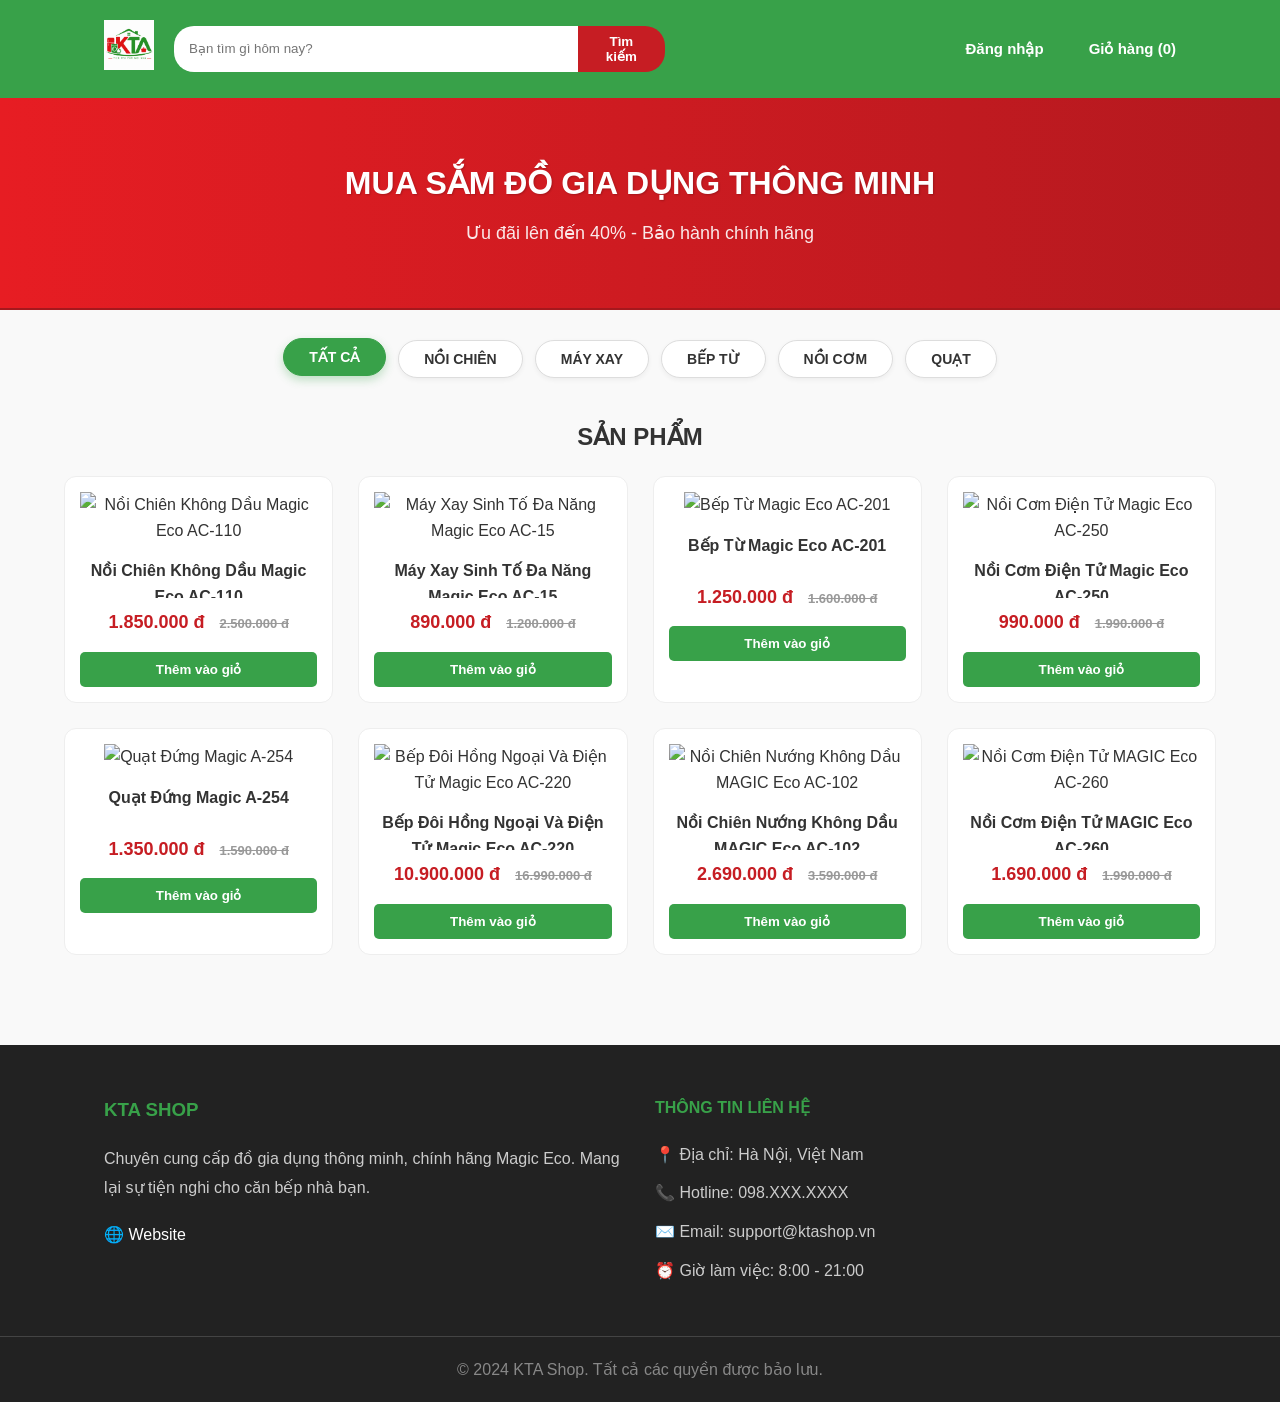
==== index.html @ 9a29e243 "test" ====
<!DOCTYPE html>
<html lang="vi">
<head>
    <meta charset="UTF-8">
    <meta name="viewport" content="width=device-width, initial-scale=1.0">
    <title>KTA Shop - Đồ Gia Dụng Cao Cấp</title>
    <link rel="stylesheet" href="css/style.css">
    <link rel="stylesheet" href="css/header.css">
    <link rel="stylesheet" href="css/banner.css">
    <link rel="stylesheet" href="css/product.css">
    <link rel="stylesheet" href="css/checkout.css">
    <link rel="stylesheet" href="css/cart.css">
    <link rel="stylesheet" href="css/filter.css">
    <link rel="stylesheet" href="css/footer.css">
    <link rel="stylesheet" href="css/login.css">
</head>

<body>


    <!-- Header/Menu -->
<header>
   
    <div class="header-container">
        <div class="logo">
            <a href="index.html">
                <img src="images/logoKTA.png" alt="Logo KTA">             
            </a>
        </div>

        <div class="search-container">
            <input type="text" id="search-input" placeholder="Bạn tìm gì hôm nay?">
            <button id="search-btn"><i class="fa-solid fa-magnifying-glass"></i> Tìm kiếm</button>
        </div>

        <div class="header-right">
            <nav class="checkout-nav">
                <a href="login.html">Đăng nhập</a>
                <a href="cart.html" id="cart-link">Giỏ hàng (<span id="cart-count">0</span>)</a>
            </nav>
        </div>
    </div>

</header>


    <!-- Banner -->
    <section class="banner">
        <h2>MUA SẮM ĐỒ GIA DỤNG THÔNG MINH</h2>
        <p>Ưu đãi lên đến 40% - Bảo hành chính hãng</p>
    </section>


    <!-- Bộ lọc sản phẩm -->
<div class="filter-container">
    <button class="filter-btn active" onclick="filterProducts('all')">Tất cả</button>
    <button class="filter-btn" onclick="filterProducts('noi-chien')">Nồi Chiên</button>
    <button class="filter-btn" onclick="filterProducts('may-xay')">Máy Xay</button>
    <button class="filter-btn" onclick="filterProducts('bep-tu')">Bếp Từ</button>
    <button class="filter-btn" onclick="filterProducts('noi-com')">Nồi Cơm</button>
    <button class="filter-btn" onclick="filterProducts('quat')">Quạt</button>
</div>


<!-- Danh sách sản phẩm -->
<main>
    <h2 class="title">Sản Phẩm</h2>

    <div class="product-container" id="product-list">
        <!-- JS sẽ tự động đổ sản phẩm -->
    </div>
</main>


<!-- Phần chân trang (footer) -->
<footer class="main-footer">
    <div class="footer-container">
        <div class="footer-col">
            <h3>KTA SHOP</h3>
            <p>Chuyên cung cấp đồ gia dụng thông minh, chính hãng Magic Eco. Mang lại sự tiện nghi cho căn bếp nhà bạn.</p>
            <div class="social-links">
                <a href="#">🌐 Website</a>
            </div>
        </div>

        <div class="footer-col">
            <h4>Thông Tin Liên Hệ</h4>
            <p>📍 Địa chỉ: Hà Nội, Việt Nam</p>
            <p>📞 Hotline: 098.XXX.XXXX</p>
            <p>✉️ Email: support@ktashop.vn</p>
            <p>⏰ Giờ làm việc: 8:00 - 21:00</p>
        </div>
    </div>
    <div class="footer-bottom">
        <p>&copy; 2024 KTA Shop. Tất cả các quyền được bảo lưu.</p>
    </div>
</footer>

    <script src="js/data.js"></script>
    <script src="js/main.js"></script>
    <script src="js/auth.js"></script>    
    <script src="js/cart.js"></script>
    
    

</body>
</html>
---- css/style.css ----
/* Thiết lập chung cho toàn trang */
* { 
    box-sizing: border-box; /* Padding và Border sẽ không làm tăng kích thước thật của thẻ */
    margin: 0; 
    padding: 0; 
    font-family: 'Segoe UI', Tahoma, Geneva, Verdana, sans-serif; 
}

body {
    background-color: #f9f9f9;
    color: #333;
    line-height: 1.6;
}

a {
    text-decoration: none;
}

ul {
    list-style: none;
}

/* =========================
   RESPONSIVE MOBILE/TABLET
========================= */

@media(max-width: 768px){

    /* Header */
    header{
        flex-direction: column; /* Chuyển Header từ hàng ngang sang hàng dọc trên điện thoại */
        align-items: center;
        gap: 15px;
        text-align: center;
    }

    header nav{
        display: flex;
        flex-wrap: wrap;
        justify-content: center;
        gap: 10px;
    }

    header nav a{
        margin-left: 0;
    }

    /* Banner */
    .banner{
        padding: 30px 15px;
    }

    .banner h2{
        font-size: 24px;
    }

    .banner p{
        font-size: 14px;
    }

    /* Menu category */
    .category-menu{
        padding: 0 10px;
    }

    .category-menu button{
        width: 45%;
    }

    /* Product grid */
    .product-container{
        grid-template-columns: 1fr;/* Chỉ hiển thị 1 cột duy nhất trên màn hình nhỏ */
        padding: 0 15px;
    }

    .product-card img{
        height: 180px;
    }

    /* Search */
    .search-box{
        width: 95%;
    }

    /* Cart table */
    .cart-container{
        overflow-x: auto;
        padding: 10px;
    }

    .cart-table{
        width: 100%;
        font-size: 12px;
    }
    .cart-table th,
    .cart-table td{
        padding: 8px;
        text-align: center;
    }

    .cart-table img{
        width: 60px;
    }
    .cart-table{
        display: block;
        overflow-x: auto;
        white-space: nowrap;
    }
    /* Cart summary */
    .cart-summary{
        margin-top: 20px;
    }
}
---- css/header.css ----
header {
    background: #38a149; /* Màu xanh lá KTA */
    padding: 10px 0; /* Thu hẹp padding dọc */
    box-shadow: 0 2px 5px rgba(0,0,0,0.1);
    width: 100%;
}

.header-container {
    display: flex;
    justify-content: space-between; /* Đẩy Logo sang trái, Nav sang phải, Search ở giữa */
    align-items: center;
    max-width: 1200px; /* Độ rộng tối đa để cân bằng với nội dung giỏ hàng */
    margin: 0 auto;    /* Căn giữa Header */
    padding: 0 5%;
    gap: 20px;
}
/* Kiểu dáng thanh tìm kiếm */
.search-container {
    flex: 1; /* Để thanh tìm kiếm chiếm không gian ở giữa */
    display: flex;
    max-width: 500px;
}

.search-container input {
    width: 100%;
    padding: 8px 15px;
    border: none;
    border-radius: 20px 0 0 20px; /* Bo tròn bên trái */
    outline: none;
}

.search-container button {
    padding: 8px 20px;
    border: none;
    background: #c61d23; /* Màu đỏ nổi bật */
    color: white;
    border-radius: 0 20px 20px 0; /* Bo tròn bên phải */
    cursor: pointer;
    font-weight: bold;
    transition: 0.3s;
}

.search-container button:hover {
    background: #a5181d;
}

/* Đảm bảo Logo không quá to làm lệch Header */
.logo img {
    height: 50px;
    width: auto;
}

/* Căn chỉnh Nav */
header nav {
    display: flex;
    align-items: center;
    white-space: nowrap; /* Ngăn chữ bị nhảy dòng */
}

header nav a {
    color: white;
    margin-left: 20px;
    font-weight: bold;
    text-decoration: none;
}
---- css/banner.css ----
.banner { 
    /* Đổi nền thành màu đỏ (Sử dụng mã màu đỏ của KTA Shop hoặc đỏ đậm chuyên nghiệp) */
    background: #c61d23; 
    
    text-align: center; 
    padding: 60px 20px; 
    border-bottom: 2px solid #a5181d; /* Đổi màu viền dưới cho đậm hơn màu nền */
    
    /* Tạo hiệu ứng gradient nhẹ để màu đỏ nhìn sang trọng hơn, không bị chói */
    background-image: linear-gradient(to right, #e71d23, #b3191f);
    
    color: #ffffff; /* Đảm bảo các thành phần bên trong nhận màu trắng */
}

.banner h2 {
    font-size: 32px;
    color: #ffffff; /* Chữ tiêu đề màu trắng */
    margin-bottom: 10px;
    text-shadow: 1px 1px 2px rgba(0,0,0,0.2); /* Thêm bóng đổ nhẹ cho chữ nổi bật */
}

.banner p {
    font-size: 18px;
    color: #ffffff; /* Chữ mô tả màu trắng */
    opacity: 0.9; /* Làm chữ mô tả hơi mờ nhẹ để phân biệt với tiêu đề */
}
---- css/product.css ----
.title { 
    text-align: center; 
    margin: 40px 0 20px; 
    color: #333; 
    text-transform: uppercase;
}

.product-container { 
    display: grid; /* Sử dụng hệ thống lưới để quản lý sản phẩm */
    /* Tự động tính số cột: tối thiểu mỗi cột 250px, tối đa chiếm hết chỗ trống */
    grid-template-columns: repeat(auto-fit, minmax(250px, 1fr)); 
    gap: 25px; 
    padding: 0 5% 40px; 
}

/* Khung sản phẩm */
.product-card { 
    background: #fff;
    border: 1px solid #eee; 
    border-radius: 12px; /* Bo tròn góc nhiều hơn cho hiện đại */
    padding: 15px; 
    text-align: center; 
    transition: all 0.4s cubic-bezier(0.165, 0.84, 0.44, 1); /* Hiệu ứng mượt mà hơn */
    position: relative; /* Làm gốc tọa độ cho các phần tử tuyệt đối bên trong */
    overflow: hidden;/* Cắt bỏ các phần thừa nếu ảnh hoặc nút tràn ra ngoài */
}

/* 1. Hiệu ứng khi di chuột vào toàn bộ thẻ (Hover Card) */
.product-card:hover { 
    transform: translateY(-8px); /* Nhấc thẻ lên cao hơn một chút */
    box-shadow: 0 15px 30px rgba(0,0,0,0.1); /* Đổ bóng sâu và mềm hơn */
    border-color: #38a149; /* Đổi màu viền sang xanh KTA */
}

.product-card img { 
    max-width: 100%; 
    height: 200px; 
    object-fit: contain; 
    transition: transform 0.5s ease; /* Thời gian phóng to ảnh */
}

.product-card h3 { 
    font-size: 16px; 
    margin: 15px 0 10px; 
    height: 40px; 
    overflow: hidden; 
}

.product-card .price { 
    color: #c61d23; 
    font-weight: bold; 
    font-size: 18px;
}

.product-card .old-price { 
    color: #999; 
    text-decoration: line-through; 
    font-size: 13px; 
    margin-left: 10px; 
}

/* 3. Hiệu ứng cho nút bấm (Button Hover) */
.product-card button {
    width: 100%;
    padding: 10px;
    background-color: #38a149;
    color: white;
    border: none;
    border-radius: 5px;
    cursor: pointer;
    font-weight: bold;
    transition: background 0.3s ease, transform 0.2s ease;
    margin-top: 15px;
}

.product-card button:hover {
    background-color: #c61d23; /* Đổi từ xanh sang đỏ khi di chuột vào nút */
    transform: scale(1.05); /* Nút to lên một chút */
}
---- css/checkout.css ----
/* css/checkout.css */

.checkout-page { 
    padding: 40px 5%; 
    max-width: 1200px; 
    margin: 0 auto; 
    display: flex; /* Chia layout thành 2 cột: Form và Tóm tắt đơn hàng */
    gap: 30px; 
    flex-wrap: wrap; /* Tự động xuống hàng nếu màn hình quá hẹp (Mobile) */
}

.checkout-form { 
    flex: 2; 
    background: #fff; 
    padding: 25px; 
    border-radius: 8px; 
    box-shadow: 0 2px 10px rgba(0,0,0,0.05); 
}

.order-review { 
    flex: 1; /* Cột tóm tắt chiếm tỷ lệ ít hơn (1 phần) */
    background: #f9f9f9; 
    padding: 25px; 
    border-radius: 8px; 
    border: 1px solid #eee; 
    height: fit-content; /* Chiều cao tự co theo nội dung, không kéo dài thừa */
}

.form-group { 
    margin-bottom: 15px; 
}

.form-group label { 
    display: block; 
    margin-bottom: 5px; 
    font-weight: bold; 
}

.form-group input, 
.form-group textarea { 
    width: 100%; 
    padding: 10px; 
    border: 1px solid #ddd; 
    border-radius: 5px; 
    outline: none; 
}

.form-group input:focus { 
    border-color: #38a149; 
}

.review-item { 
    display: flex; 
    justify-content: space-between; 
    margin-bottom: 10px; 
    border-bottom: 1px solid #eee; 
    padding-bottom: 10px; 
}

.total-price { 
    font-size: 20px; 
    color: #c61d23; 
    font-weight: bold; 
    text-align: right; 
    margin-top: 15px; 
}

.btn-confirm { 
    width: 100%; 
    padding: 15px; 
    background: #38a149; 
    color: white; 
    border: none; 
    border-radius: 5px; 
    cursor: pointer; 
    font-size: 16px; 
    font-weight: bold; 
    margin-top: 20px; 
    transition: 0.3s; 
}

.btn-confirm:hover { 
    background: #2d813a; 
}

/* Ảnh sản phẩm trong bản tóm tắt */
.review-item {
    display: flex;
    align-items: center; /* Căn giữa ảnh và chữ theo chiều dọc */
    gap: 15px;
    padding: 10px 0;
}

.review-item img {
    width: 60px; /* Độ rộng ảnh nhỏ gọn */
    height: 60px;
    object-fit: cover;
    border-radius: 5px;
    border: 1px solid #eee;
}

.review-info {
    flex: 1; /* Để phần thông tin chiếm hết chỗ còn lại */
    display: flex;
    justify-content: space-between;
}

.review-name {
    font-weight: 500;
    font-size: 14px;
}

/* Cấu trúc Header */
.header-container {
    display: flex;
    justify-content: space-between;
    align-items: center;
    max-width: 1200px;
    margin: 0 auto;
    padding: 10px 5%;
}

/* Phần bên trái - Giữ Logo sát lề trái */
.header-left {
    flex: 1;
    display: flex;
    justify-content: flex-start;
}

/* Phần chính giữa - Chữ KTA đỏ */
.header-center {
    flex: 1;
    text-align: center;
}

.brand-name {
    color: #ff0000;
    font-size: 35px;
    font-weight: 900;
    margin: 0;
    letter-spacing: 5px;
    text-shadow: 1px 1px 0px #fff;
}

/* Phần bên phải - Đẩy Menu sát lề phải */
.header-right {
    flex: 1;
    display: flex;
    justify-content: flex-end; /* Đẩy nội dung về bên phải */
}

.checkout-nav {
    display: flex;
    gap: 25px; /* Khoảng cách giữa Trang chủ và Giỏ hàng */
}

.checkout-nav a {
    color: white;
    font-weight: bold;
    text-decoration: none;
    font-size: 15px;
    transition: color 0.3s;
}

.checkout-nav a:hover {
    color: #ffeb3b; /* Hiệu ứng đổi màu khi di chuột */
}

/* Chỉnh Logo gọn gàng */
.logo img {
    height: 50px;
    width: auto;
}
---- css/cart.css ----
.cart-page { padding: 40px 5%; }

.cart-table { 
    width: 100%; 
    border-collapse: collapse; /* Gộp các đường viền bảng lại thành 1 đường mảnh */
    background: #fff;
}

.cart-table th, .cart-table td { 
    border: 1px solid #eee; 
    padding: 15px; 
    text-align: center; 
}

.cart-table th { background: #f4f4f4; }

.cart-summary { 
    margin-top: 30px;
    float: right; 
    width: 300px; 
    padding: 20px; 
    background: #fff;
    border: 1px solid #ddd; 
}

.checkout-btn { 
    width: 100%; 
    padding: 12px; 
    background: #c61d23; 
    color: white; 
    border: none; 
    cursor: pointer; 
    font-weight: bold;
}

/* Thêm vào cart.css */
.cart-container {
    overflow: hidden; /* Giúp bao phủ các phần tử float bên trong */
    margin-bottom: 50px; /* Tạo khoảng cách an toàn với Footer */
}

.cart-summary { 
    margin-top: 30px;
    float: right; 
    width: 350px; /* Tăng chiều rộng một chút để không bị chật */
    padding: 20px; 
    background: #fff;
    border: 1px solid #ddd;
    box-shadow: 0 2px 10px rgba(0,0,0,0.1); /* Đổ bóng cho đẹp như ảnh bạn muốn */
}

/* Phần chính giữa - Chữ KTA đỏ */
.header-center {
    flex: 1;
    text-align: center;
}

.brand-name {
    color: #ff0000;
    font-size: 35px;
    font-weight: 900;
    margin: 0;
    letter-spacing: 5px;
    text-shadow: 1px 1px 0px #fff;
}
---- css/filter.css ----
/* Layout bộ lọc */
.filter-container {
    display: flex;
    justify-content: center;
    flex-wrap: wrap;
    gap: 12px;           /* Khoảng cách giữa các nút */
    margin: 30px 0;      /* Tạo khoảng cách trên dưới rộng rãi hơn */
    padding: 0 5%;
}

/* Kiểu dáng nút bấm */
.filter-btn {
    padding: 10px 25px;
    border: 1px solid #ddd;
    background-color: #fff;
    color: #333;
    cursor: pointer;
    border-radius: 30px; /* Bo tròn hoàn toàn hai đầu */
    font-weight: 600;
    font-size: 14px;
    text-transform: uppercase; /* Chữ in hoa cho chuyên nghiệp */
    transition: all 0.3s ease;
    box-shadow: 0 2px 5px rgba(0,0,0,0.05); /* Đổ bóng nhẹ */
}

/* Hiệu ứng khi di chuột và khi nút đang được chọn */
.filter-btn:hover, 
.filter-btn.active {
    background-color: #38a149; /* Màu xanh chủ đạo KTA */
    color: white;
    border-color: #38a149;
    transform: translateY(-2px); /* Nhích nhẹ lên khi chọn */
    box-shadow: 0 4px 10px rgba(56, 161, 73, 0.3);
}
---- css/footer.css ----
/* Footer Styles */
.main-footer {
    clear: both; /* Quan trọng: Ngăn không cho footer nhảy lên trên các phần tử float */
    background-color: #222;
    color: #fff;
    padding: 50px 0 20px;
    margin-top: 50px;
}

.footer-container {
    max-width: 1200px;
    margin: 0 auto;
    display: flex;
    justify-content: space-between;
    flex-wrap: wrap;
    padding: 0 5%;
    gap: 30px;
}

.footer-col {
    flex: 1;
    min-width: 250px;
}

.footer-col h3, .footer-col h4 {
    color: #38a149; /* Màu xanh lá cây chủ đạo của KTA */
    margin-bottom: 20px;
    text-transform: uppercase;
}

.footer-col p {
    line-height: 1.8;
    color: #ccc;
    margin-bottom: 10px;
}

.footer-col ul li {
    margin-bottom: 10px;
}

.footer-col ul li a {
    color: #ccc;
    transition: 0.3s;
}

.footer-col ul li a:hover {
    color: #38a149;
    padding-left: 5px;
}

.footer-bottom {
    text-align: center;
    border-top: 1px solid #444;
    margin-top: 40px;
    padding-top: 20px;
    color: #888;
}

.social-links a {
    color: #fff;
    margin-right: 15px;
    display: inline-block;
    margin-top: 10px;
}
---- css/login.css ----
.auth-container {
    display: flex;
    justify-content: center;
    align-items: center;
    min-height: 80vh;
    background-color: #f4f4f4;
}

.auth-box {
    background: white;
    padding: 40px;
    border-radius: 10px;
    box-shadow: 0 5px 20px rgba(0,0,0,0.1);
    width: 100%;
    max-width: 400px;
    text-align: center;
}

.auth-box h2 {
    color: #38a149;
    margin-bottom: 25px;
}

.auth-box input {
    width: 100%;
    padding: 12px;
    margin-bottom: 15px;
    border: 1px solid #ddd;
    border-radius: 5px;
    box-sizing: border-box;
}

.btn-auth {
    width: 100%;
    padding: 12px;
    background: #38a149;
    color: white;
    border: none;
    border-radius: 5px;
    font-weight: bold;
    cursor: pointer;
    font-size: 16px;
}

.btn-auth:hover {
    background: #c61d23;
}

.auth-box p {
    margin-top: 20px;
    font-size: 14px;
}

.auth-box a {
    color: #c61d23;
    text-decoration: none;
    font-weight: bold;
}
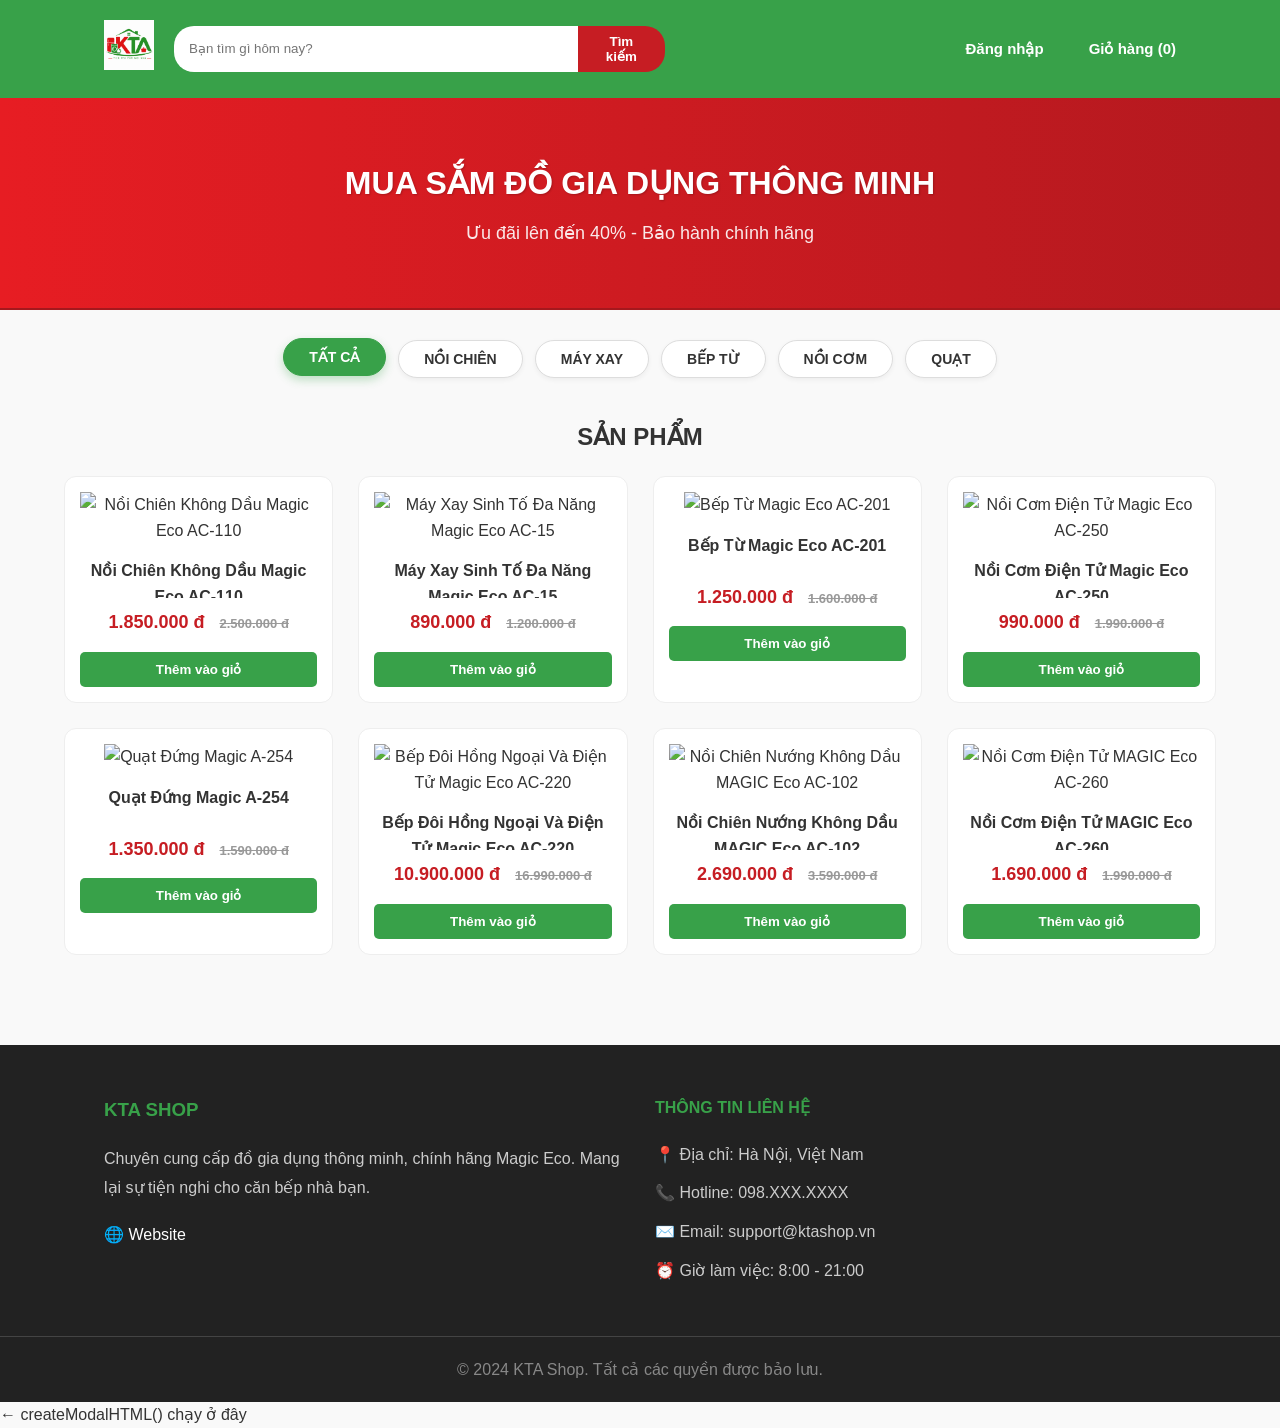
==== commit 293f31fd: "thêm phần hiển thị thông tin khi bấm vào sản phẩm" ====
--- a/index.html
+++ b/index.html
@@ -96,10 +96,10 @@
     </div>
 </footer>
 
-    <script src="js/data.js"></script>
-    <script src="js/main.js"></script>
-    <script src="js/auth.js"></script>    
-    <script src="js/cart.js"></script>
+<script src="js/data.js"></script>
+<script src="js/main.js"></script>   ← createModalHTML() chạy ở đây
+<script src="js/auth.js"></script>
+<script src="js/cart.js"></script>
     
     
 
--- a/css/product.css
+++ b/css/product.css
@@ -6,37 +6,39 @@
 }
 
 .product-container { 
-    display: grid; /* Sử dụng hệ thống lưới để quản lý sản phẩm */
-    /* Tự động tính số cột: tối thiểu mỗi cột 250px, tối đa chiếm hết chỗ trống */
+    display: grid;
     grid-template-columns: repeat(auto-fit, minmax(250px, 1fr)); 
     gap: 25px; 
     padding: 0 5% 40px; 
 }
 
-/* Khung sản phẩm */
 .product-card { 
     background: #fff;
     border: 1px solid #eee; 
-    border-radius: 12px; /* Bo tròn góc nhiều hơn cho hiện đại */
+    border-radius: 12px;
     padding: 15px; 
     text-align: center; 
-    transition: all 0.4s cubic-bezier(0.165, 0.84, 0.44, 1); /* Hiệu ứng mượt mà hơn */
-    position: relative; /* Làm gốc tọa độ cho các phần tử tuyệt đối bên trong */
-    overflow: hidden;/* Cắt bỏ các phần thừa nếu ảnh hoặc nút tràn ra ngoài */
-}
-
-/* 1. Hiệu ứng khi di chuột vào toàn bộ thẻ (Hover Card) */
+    transition: all 0.4s cubic-bezier(0.165, 0.84, 0.44, 1);
+    position: relative;
+    overflow: hidden;
+}
+
 .product-card:hover { 
-    transform: translateY(-8px); /* Nhấc thẻ lên cao hơn một chút */
-    box-shadow: 0 15px 30px rgba(0,0,0,0.1); /* Đổ bóng sâu và mềm hơn */
-    border-color: #38a149; /* Đổi màu viền sang xanh KTA */
+    transform: translateY(-8px);
+    box-shadow: 0 15px 30px rgba(0,0,0,0.1);
+    border-color: #38a149;
 }
 
 .product-card img { 
     max-width: 100%; 
     height: 200px; 
     object-fit: contain; 
-    transition: transform 0.5s ease; /* Thời gian phóng to ảnh */
+    transition: transform 0.3s ease;
+    cursor: pointer;
+}
+
+.product-card img:hover {
+    transform: scale(1.05);
 }
 
 .product-card h3 { 
@@ -59,7 +61,6 @@
     margin-left: 10px; 
 }
 
-/* 3. Hiệu ứng cho nút bấm (Button Hover) */
 .product-card button {
     width: 100%;
     padding: 10px;
@@ -74,6 +75,135 @@
 }
 
 .product-card button:hover {
-    background-color: #c61d23; /* Đổi từ xanh sang đỏ khi di chuột vào nút */
-    transform: scale(1.05); /* Nút to lên một chút */
-}
+    background-color: #c61d23;
+    transform: scale(1.05);
+}
+
+/* ===== MODAL XEM NHANH SẢN PHẨM ===== */
+#product-modal-overlay {
+    position: fixed;
+    inset: 0;
+    background: rgba(0,0,0,0.5);
+    display: flex;
+    align-items: center;
+    justify-content: center;
+    z-index: 9999;
+    opacity: 0;
+    transition: opacity 0.28s ease;
+}
+
+#product-modal-overlay.show { opacity: 1; }
+
+.product-modal {
+    background: #fff;
+    border-radius: 16px;
+    width: 560px;
+    max-width: 95vw;
+    overflow: hidden;
+    position: relative;
+    transform: scale(0.9) translateY(20px);
+    transition: transform 0.28s ease;
+    box-shadow: 0 20px 60px rgba(0,0,0,0.2);
+}
+
+#product-modal-overlay.show .product-modal {
+    transform: scale(1) translateY(0);
+}
+
+.modal-close-btn {
+    position: absolute;
+    top: 12px;
+    right: 14px;
+    background: rgba(0,0,0,0.07);
+    border: none;
+    border-radius: 50%;
+    width: 32px;
+    height: 32px;
+    font-size: 16px;
+    cursor: pointer;
+    color: #555;
+    transition: background 0.2s;
+}
+
+.modal-close-btn:hover { background: #c61d23; color: #fff; }
+
+.modal-body { display: flex; }
+
+.modal-img-wrap {
+    width: 220px;
+    min-width: 220px;
+    background: #f8f8f8;
+    display: flex;
+    align-items: center;
+    justify-content: center;
+    padding: 24px;
+}
+
+.modal-img-wrap img {
+    width: 100%;
+    max-height: 220px;
+    object-fit: contain;
+}
+
+.modal-info {
+    padding: 28px 24px;
+    flex: 1;
+    display: flex;
+    flex-direction: column;
+    gap: 10px;
+}
+
+.modal-info h3 {
+    font-size: 15px;
+    font-weight: 600;
+    color: #222;
+    margin: 0;
+    line-height: 1.5;
+}
+
+.modal-info p {
+    font-size: 13px;
+    color: #666;
+    margin: 0;
+    line-height: 1.6;
+}
+
+.modal-pricing {
+    display: flex;
+    flex-direction: column;
+    gap: 4px;
+}
+
+#modal-old-price {
+    font-size: 13px;
+    color: #999;
+    text-decoration: line-through;
+}
+
+#modal-price {
+    font-size: 22px;
+    font-weight: bold;
+    color: #c61d23;
+}
+
+.modal-add-cart-btn {
+    margin-top: auto;
+    padding: 12px;
+    background: #38a149;
+    color: #fff;
+    border: none;
+    border-radius: 8px;
+    cursor: pointer;
+    font-size: 15px;
+    font-weight: bold;
+    width: 100%;
+    transition: background 0.25s, transform 0.15s;
+}
+
+.modal-add-cart-btn:hover { background: #c61d23; transform: scale(1.03); }
+
+@media (max-width: 500px) {
+    .modal-body { flex-direction: column; }
+    .modal-img-wrap { width: 100%; min-width: unset; padding: 20px; }
+    .modal-info { padding: 16px 20px 20px; }
+}
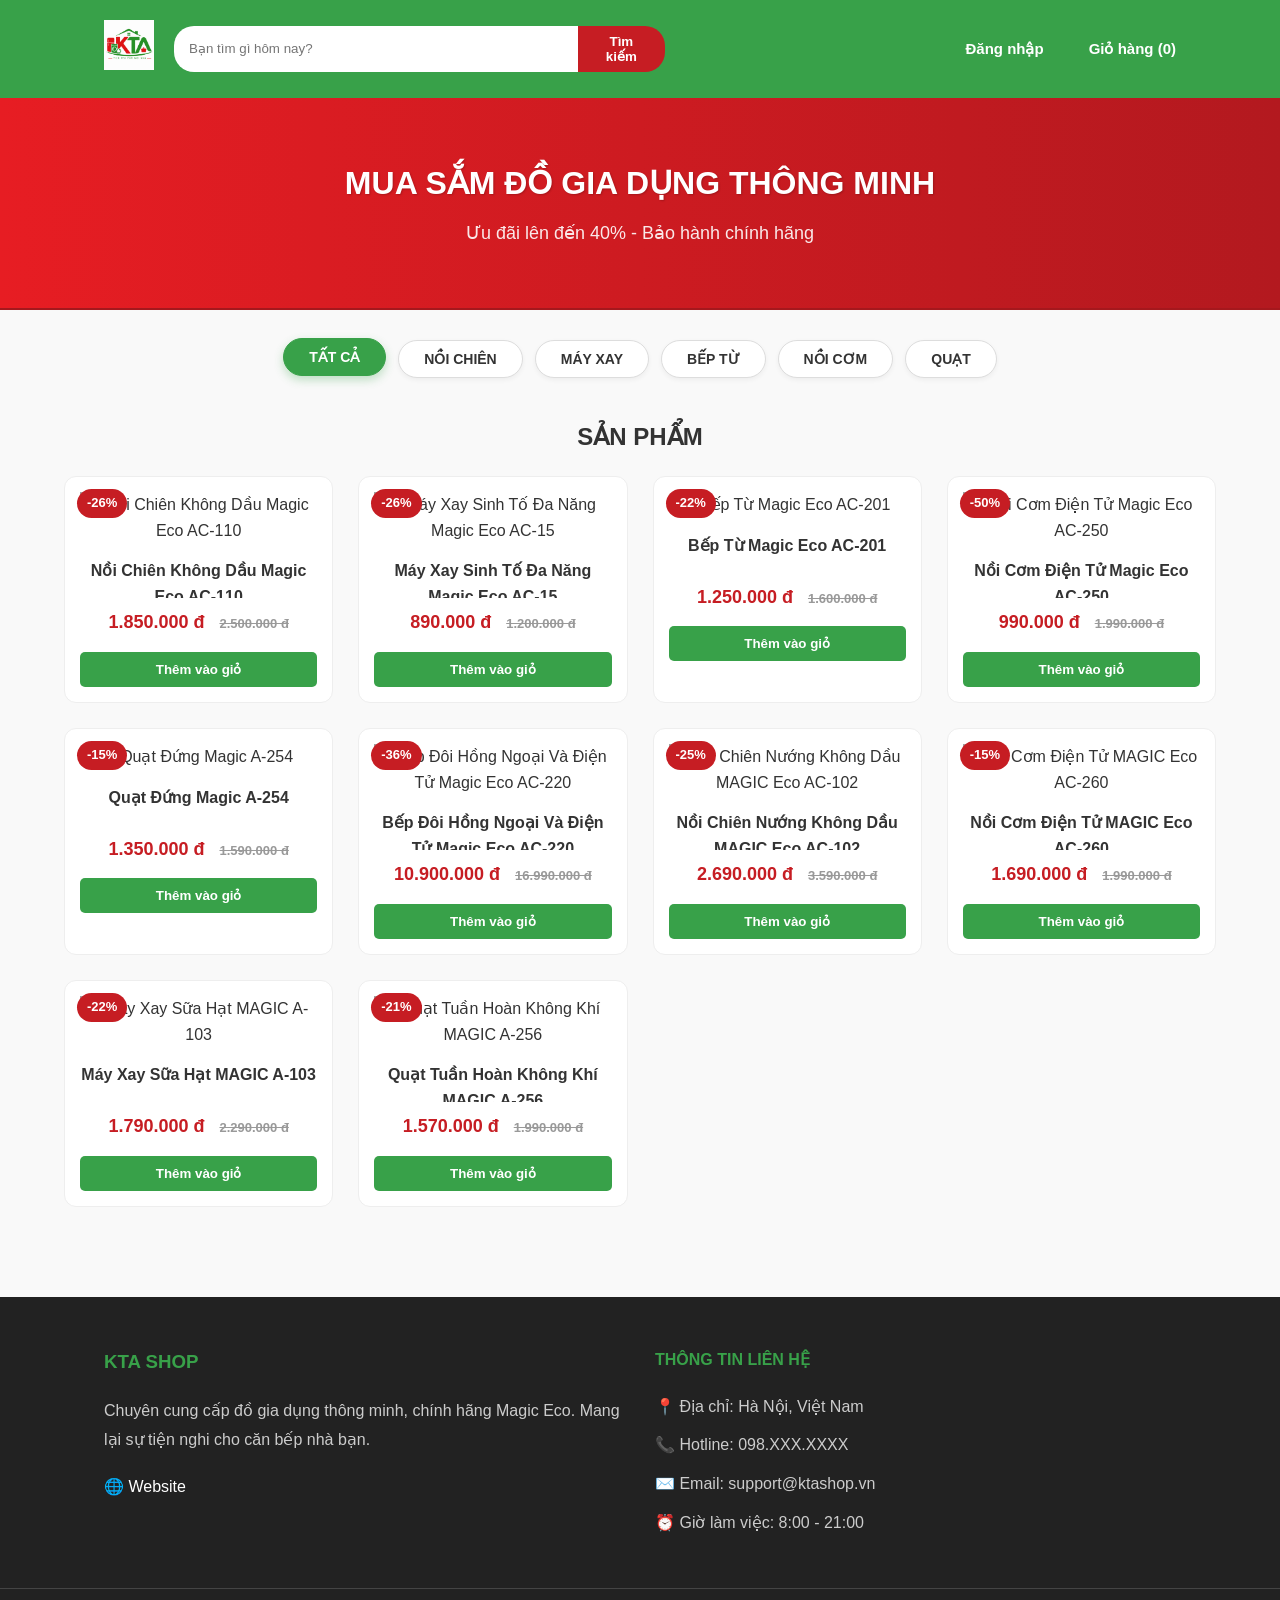
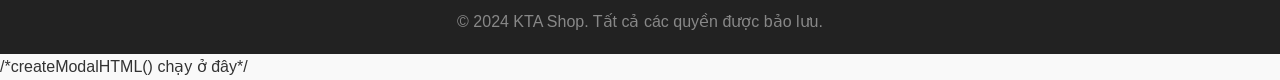
==== commit 83f30839: "thêm sản phẩm" ====
--- a/index.html
+++ b/index.html
@@ -97,7 +97,7 @@
 </footer>
 
 <script src="js/data.js"></script>
-<script src="js/main.js"></script>   ← createModalHTML() chạy ở đây
+<script src="js/main.js"></script>   /*createModalHTML() chạy ở đây*/
 <script src="js/auth.js"></script>
 <script src="js/cart.js"></script>
     
--- a/css/product.css
+++ b/css/product.css
@@ -206,4 +206,18 @@
     .modal-body { flex-direction: column; }
     .modal-img-wrap { width: 100%; min-width: unset; padding: 20px; }
     .modal-info { padding: 16px 20px 20px; }
+}
+
+/* hiện giảm giá góc trái trên sản phẩm nếu có giá cũ và giá mới */
+.discount-badge {
+    position: absolute;
+    top: 12px;
+    left: 12px;
+    background: #c61d23;
+    color: #fff;
+    font-size: 13px;
+    font-weight: bold;
+    padding: 4px 10px;
+    border-radius: 20px;
+    z-index: 1;
 }
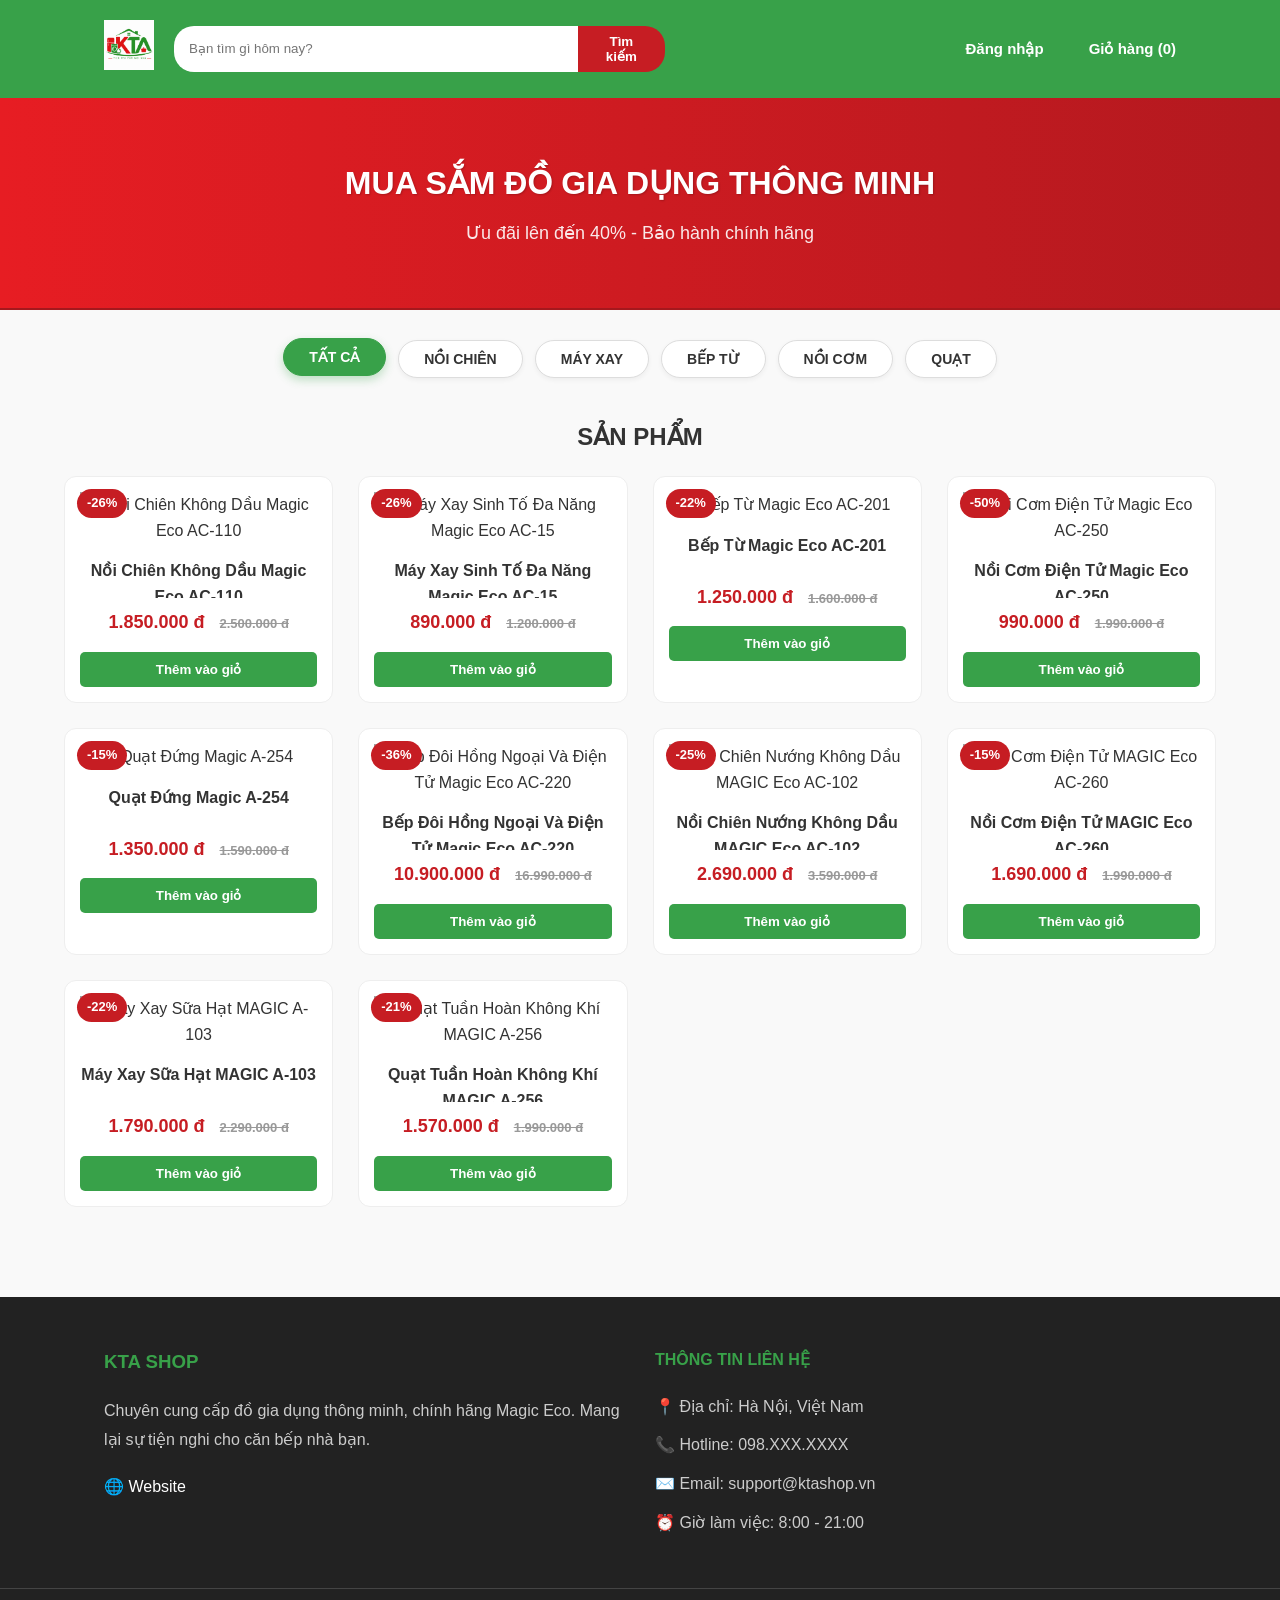
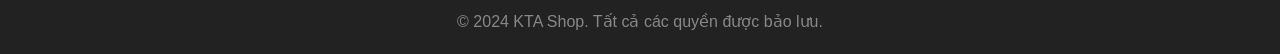
==== commit 95aa0f80: "thêm giao diện giỏ hàng trống đẹp thay vì chỉ để bảng rỗng." ====
--- a/index.html
+++ b/index.html
@@ -14,25 +14,17 @@
     <link rel="stylesheet" href="css/footer.css">
     <link rel="stylesheet" href="css/login.css">
 </head>
-
 <body>
 
-
-    <!-- Header/Menu -->
 <header>
-   
     <div class="header-container">
         <div class="logo">
-            <a href="index.html">
-                <img src="images/logoKTA.png" alt="Logo KTA">             
-            </a>
+            <a href="index.html"><img src="images/logoKTA.png" alt="Logo KTA"></a>
         </div>
-
         <div class="search-container">
             <input type="text" id="search-input" placeholder="Bạn tìm gì hôm nay?">
             <button id="search-btn"><i class="fa-solid fa-magnifying-glass"></i> Tìm kiếm</button>
         </div>
-
         <div class="header-right">
             <nav class="checkout-nav">
                 <a href="login.html">Đăng nhập</a>
@@ -40,18 +32,13 @@
             </nav>
         </div>
     </div>
-
 </header>
 
+<section class="banner">
+    <h2>MUA SẮM ĐỒ GIA DỤNG THÔNG MINH</h2>
+    <p>Ưu đãi lên đến 40% - Bảo hành chính hãng</p>
+</section>
 
-    <!-- Banner -->
-    <section class="banner">
-        <h2>MUA SẮM ĐỒ GIA DỤNG THÔNG MINH</h2>
-        <p>Ưu đãi lên đến 40% - Bảo hành chính hãng</p>
-    </section>
-
-
-    <!-- Bộ lọc sản phẩm -->
 <div class="filter-container">
     <button class="filter-btn active" onclick="filterProducts('all')">Tất cả</button>
     <button class="filter-btn" onclick="filterProducts('noi-chien')">Nồi Chiên</button>
@@ -61,28 +48,18 @@
     <button class="filter-btn" onclick="filterProducts('quat')">Quạt</button>
 </div>
 
-
-<!-- Danh sách sản phẩm -->
 <main>
     <h2 class="title">Sản Phẩm</h2>
-
-    <div class="product-container" id="product-list">
-        <!-- JS sẽ tự động đổ sản phẩm -->
-    </div>
+    <div class="product-container" id="product-list"></div>
 </main>
 
-
-<!-- Phần chân trang (footer) -->
 <footer class="main-footer">
     <div class="footer-container">
         <div class="footer-col">
             <h3>KTA SHOP</h3>
             <p>Chuyên cung cấp đồ gia dụng thông minh, chính hãng Magic Eco. Mang lại sự tiện nghi cho căn bếp nhà bạn.</p>
-            <div class="social-links">
-                <a href="#">🌐 Website</a>
-            </div>
+            <div class="social-links"><a href="#">🌐 Website</a></div>
         </div>
-
         <div class="footer-col">
             <h4>Thông Tin Liên Hệ</h4>
             <p>📍 Địa chỉ: Hà Nội, Việt Nam</p>
@@ -97,11 +74,9 @@
 </footer>
 
 <script src="js/data.js"></script>
-<script src="js/main.js"></script>   /*createModalHTML() chạy ở đây*/
+<script src="js/main.js"></script>
 <script src="js/auth.js"></script>
 <script src="js/cart.js"></script>
-    
-    
 
 </body>
 </html>
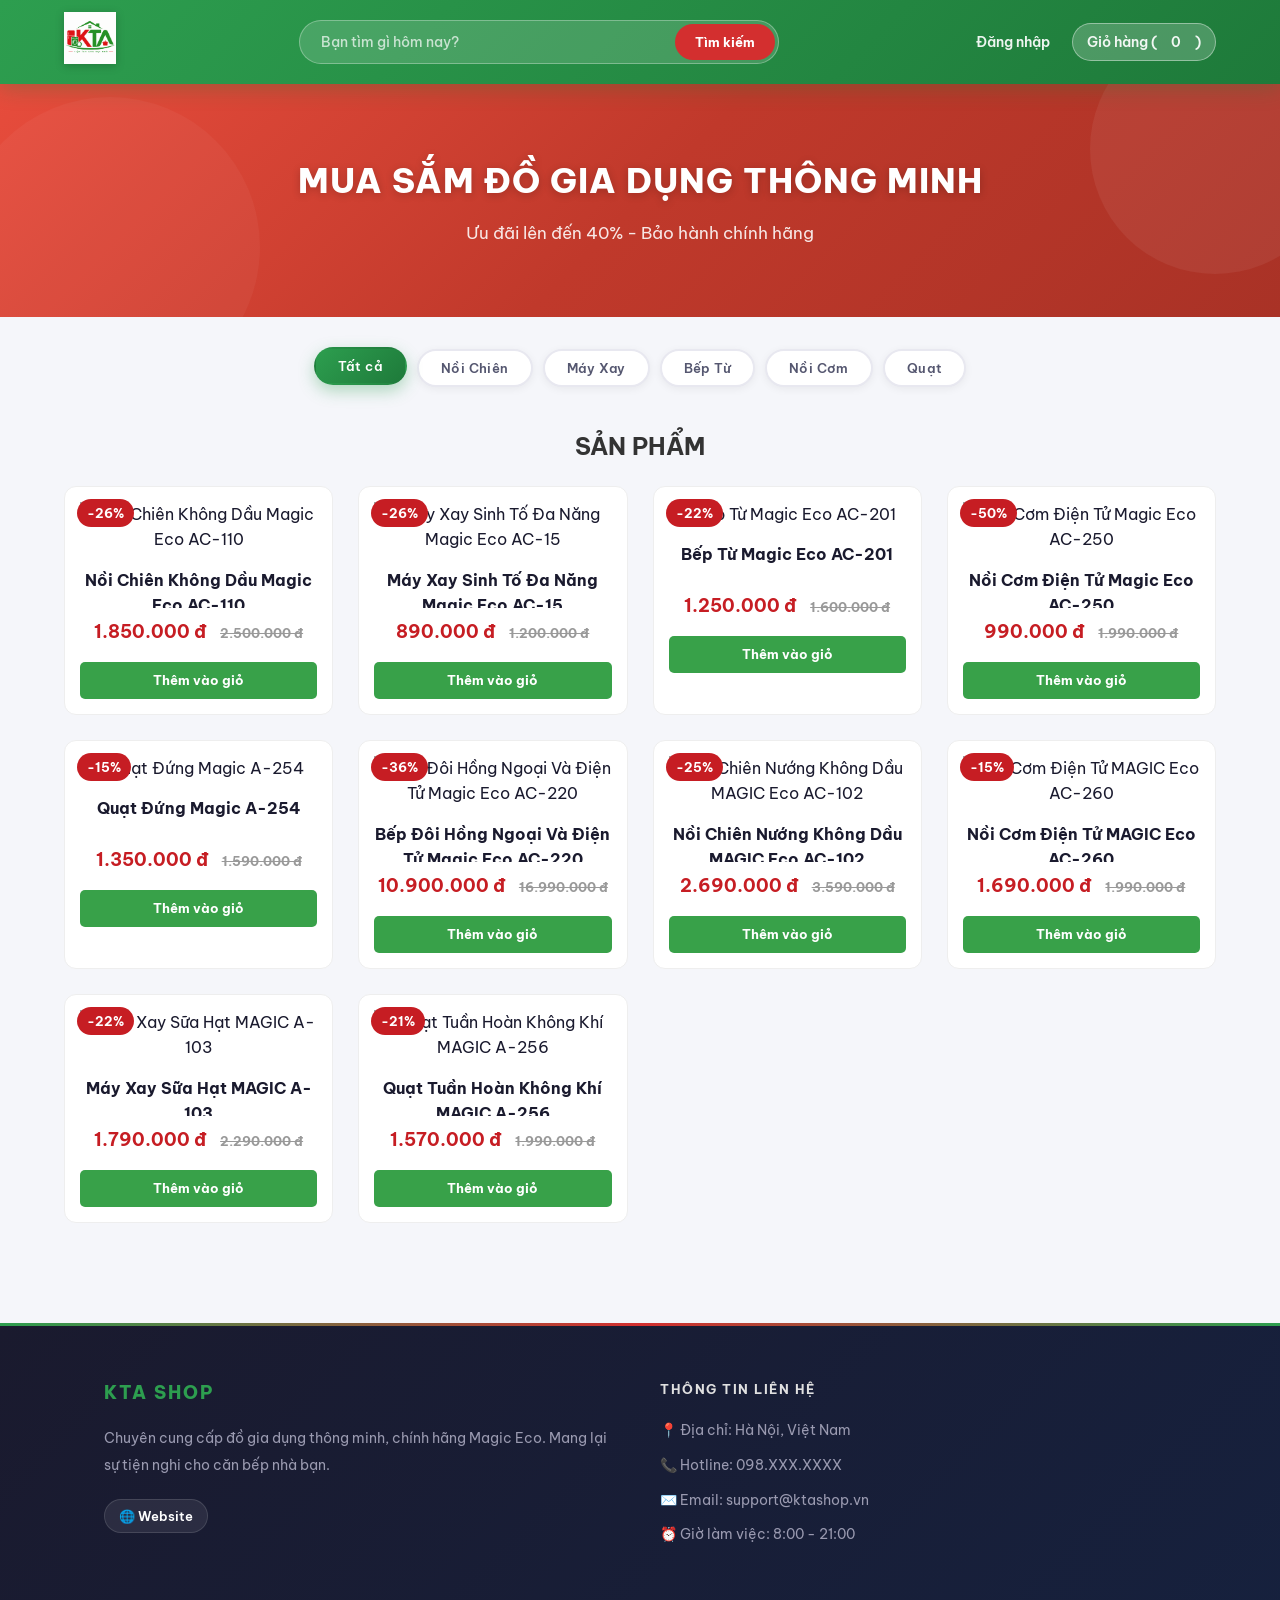
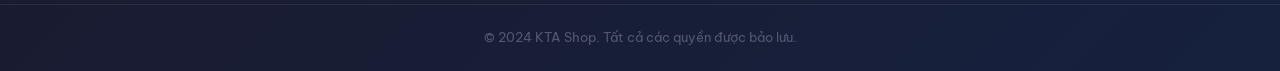
==== commit 48c571af: "fix bug trùng lặp" ====
--- a/index.html
+++ b/index.html
@@ -39,13 +39,14 @@
     <p>Ưu đãi lên đến 40% - Bảo hành chính hãng</p>
 </section>
 
+<!-- FIX: truyền event vào filterProducts -->
 <div class="filter-container">
-    <button class="filter-btn active" onclick="filterProducts('all')">Tất cả</button>
-    <button class="filter-btn" onclick="filterProducts('noi-chien')">Nồi Chiên</button>
-    <button class="filter-btn" onclick="filterProducts('may-xay')">Máy Xay</button>
-    <button class="filter-btn" onclick="filterProducts('bep-tu')">Bếp Từ</button>
-    <button class="filter-btn" onclick="filterProducts('noi-com')">Nồi Cơm</button>
-    <button class="filter-btn" onclick="filterProducts('quat')">Quạt</button>
+    <button class="filter-btn active" onclick="filterProducts(event, 'all')">Tất cả</button>
+    <button class="filter-btn" onclick="filterProducts(event, 'noi-chien')">Nồi Chiên</button>
+    <button class="filter-btn" onclick="filterProducts(event, 'may-xay')">Máy Xay</button>
+    <button class="filter-btn" onclick="filterProducts(event, 'bep-tu')">Bếp Từ</button>
+    <button class="filter-btn" onclick="filterProducts(event, 'noi-com')">Nồi Cơm</button>
+    <button class="filter-btn" onclick="filterProducts(event, 'quat')">Quạt</button>
 </div>
 
 <main>
@@ -73,7 +74,9 @@
     </div>
 </footer>
 
+<!-- FIX: utils.js load trước, script dồn cuối body -->
 <script src="js/data.js"></script>
+<script src="js/utils.js"></script>
 <script src="js/main.js"></script>
 <script src="js/auth.js"></script>
 <script src="js/cart.js"></script>
--- a/css/style.css
+++ b/css/style.css
@@ -1,114 +1,80 @@
-/* Thiết lập chung cho toàn trang */
-* { 
-    box-sizing: border-box; /* Padding và Border sẽ không làm tăng kích thước thật của thẻ */
-    margin: 0; 
-    padding: 0; 
-    font-family: 'Segoe UI', Tahoma, Geneva, Verdana, sans-serif; 
+@import url('https://fonts.googleapis.com/css2?family=Be+Vietnam+Pro:wght@300;400;500;600;700;800&display=swap');
+
+:root {
+    --green: #2d9e4f;
+    --green-dark: #1e7a3a;
+    --green-light: #e8f5ec;
+    --red: #d32f2f;
+    --red-dark: #b71c1c;
+    --red-light: #fdecea;
+    --text-primary: #1a1a2e;
+    --text-secondary: #555770;
+    --text-muted: #9a9ab0;
+    --bg: #f5f6fa;
+    --bg-card: #ffffff;
+    --border: #e8e8f0;
+    --shadow-sm: 0 2px 8px rgba(0,0,0,0.06);
+    --shadow-md: 0 8px 24px rgba(0,0,0,0.10);
+    --shadow-lg: 0 20px 50px rgba(0,0,0,0.14);
+    --radius-sm: 8px;
+    --radius-md: 14px;
+    --radius-lg: 20px;
+    --radius-xl: 30px;
+    --transition: all 0.3s cubic-bezier(0.4, 0, 0.2, 1);
+}
+
+* {
+    box-sizing: border-box;
+    margin: 0;
+    padding: 0;
+    font-family: 'Be Vietnam Pro', 'Segoe UI', sans-serif;
 }
 
 body {
-    background-color: #f9f9f9;
-    color: #333;
+    background-color: var(--bg);
+    color: var(--text-primary);
     line-height: 1.6;
 }
 
-a {
-    text-decoration: none;
+a { text-decoration: none; }
+ul { list-style: none; }
+
+/* Scrollbar */
+::-webkit-scrollbar { width: 6px; }
+::-webkit-scrollbar-track { background: var(--bg); }
+::-webkit-scrollbar-thumb { background: var(--green); border-radius: 10px; }
+
+@media (max-width: 768px) {
+    header { flex-direction: column; align-items: center; gap: 15px; text-align: center; }
+    header nav { display: flex; flex-wrap: wrap; justify-content: center; gap: 10px; }
+    header nav a { margin-left: 0; }
+    .banner { padding: 30px 15px; }
+    .banner h2 { font-size: 22px; }
+    .banner p { font-size: 14px; }
+    .product-container { grid-template-columns: repeat(2, 1fr); padding: 0 12px; }
+
+    /* Cart mobile: ẩn cột, hiện dạng card */
+    .cart-table thead { display: none; }
+    .cart-table, .cart-table tbody, .cart-table tr, .cart-table td { display: block; width: 100%; }
+    .cart-table tr {
+        border: 1.5px solid var(--border);
+        border-radius: 10px;
+        margin-bottom: 14px;
+        padding: 12px;
+        background: var(--bg-card);
+        position: relative;
+    }
+    .cart-table td {
+        text-align: left;
+        padding: 6px 8px;
+        border: none;
+        font-size: 13px;
+    }
+    .cart-table td:first-child { text-align: center; }
+    .cart-table td img { width: 80px; height: 80px; }
+    .cart-summary { float: none; width: 100%; margin-top: 20px; }
 }
 
-ul {
-    list-style: none;
-}
-
-/* =========================
-   RESPONSIVE MOBILE/TABLET
-========================= */
-
-@media(max-width: 768px){
-
-    /* Header */
-    header{
-        flex-direction: column; /* Chuyển Header từ hàng ngang sang hàng dọc trên điện thoại */
-        align-items: center;
-        gap: 15px;
-        text-align: center;
-    }
-
-    header nav{
-        display: flex;
-        flex-wrap: wrap;
-        justify-content: center;
-        gap: 10px;
-    }
-
-    header nav a{
-        margin-left: 0;
-    }
-
-    /* Banner */
-    .banner{
-        padding: 30px 15px;
-    }
-
-    .banner h2{
-        font-size: 24px;
-    }
-
-    .banner p{
-        font-size: 14px;
-    }
-
-    /* Menu category */
-    .category-menu{
-        padding: 0 10px;
-    }
-
-    .category-menu button{
-        width: 45%;
-    }
-
-    /* Product grid */
-    .product-container{
-        grid-template-columns: 1fr;/* Chỉ hiển thị 1 cột duy nhất trên màn hình nhỏ */
-        padding: 0 15px;
-    }
-
-    .product-card img{
-        height: 180px;
-    }
-
-    /* Search */
-    .search-box{
-        width: 95%;
-    }
-
-    /* Cart table */
-    .cart-container{
-        overflow-x: auto;
-        padding: 10px;
-    }
-
-    .cart-table{
-        width: 100%;
-        font-size: 12px;
-    }
-    .cart-table th,
-    .cart-table td{
-        padding: 8px;
-        text-align: center;
-    }
-
-    .cart-table img{
-        width: 60px;
-    }
-    .cart-table{
-        display: block;
-        overflow-x: auto;
-        white-space: nowrap;
-    }
-    /* Cart summary */
-    .cart-summary{
-        margin-top: 20px;
-    }
-}
-
+@media (max-width: 480px) {
+    .product-container { grid-template-columns: 1fr; }
+}
--- a/css/header.css
+++ b/css/header.css
@@ -1,65 +1,119 @@
 header {
-    background: #38a149; /* Màu xanh lá KTA */
-    padding: 10px 0; /* Thu hẹp padding dọc */
-    box-shadow: 0 2px 5px rgba(0,0,0,0.1);
+    background: linear-gradient(135deg, #2d9e4f 0%, #1e7a3a 100%);
+    padding: 0;
+    box-shadow: 0 4px 20px rgba(30, 122, 58, 0.3);
     width: 100%;
+    position: sticky;
+    top: 0;
+    z-index: 1000;
 }
 
 .header-container {
     display: flex;
-    justify-content: space-between; /* Đẩy Logo sang trái, Nav sang phải, Search ở giữa */
+    justify-content: space-between;
     align-items: center;
-    max-width: 1200px; /* Độ rộng tối đa để cân bằng với nội dung giỏ hàng */
-    margin: 0 auto;    /* Căn giữa Header */
-    padding: 0 5%;
+    max-width: 1280px;
+    margin: 0 auto;
+    padding: 12px 5%;
     gap: 20px;
 }
-/* Kiểu dáng thanh tìm kiếm */
+
+.logo img {
+    height: 52px;
+    width: auto;
+    filter: drop-shadow(0 2px 4px rgba(0,0,0,0.2));
+    transition: transform 0.3s ease;
+}
+.logo img:hover { transform: scale(1.05); }
+
+/* Chữ thương hiệu (dùng ở cart/checkout) */
+.header-center { flex: 1; text-align: center; }
+.brand-name {
+    color: #fff;
+    font-size: 28px;
+    font-weight: 800;
+    margin: 0;
+    letter-spacing: 6px;
+    text-shadow: 2px 2px 0px rgba(0,0,0,0.15);
+}
+
+/* Thanh tìm kiếm */
 .search-container {
-    flex: 1; /* Để thanh tìm kiếm chiếm không gian ở giữa */
+    flex: 1;
     display: flex;
-    max-width: 500px;
+    max-width: 480px;
+    background: rgba(255,255,255,0.15);
+    border-radius: 50px;
+    padding: 3px;
+    border: 1.5px solid rgba(255,255,255,0.3);
+    transition: var(--transition);
+}
+.search-container:focus-within {
+    background: rgba(255,255,255,0.25);
+    border-color: rgba(255,255,255,0.6);
+    box-shadow: 0 0 0 3px rgba(255,255,255,0.15);
 }
 
 .search-container input {
-    width: 100%;
-    padding: 8px 15px;
+    flex: 1;
+    padding: 9px 18px;
     border: none;
-    border-radius: 20px 0 0 20px; /* Bo tròn bên trái */
+    background: transparent;
     outline: none;
+    color: #fff;
+    font-size: 14px;
+    font-weight: 500;
+}
+.search-container input::placeholder { color: rgba(255,255,255,0.7); }
+
+.search-container button {
+    padding: 9px 20px;
+    border: none;
+    background: var(--red);
+    color: white;
+    border-radius: 50px;
+    cursor: pointer;
+    font-weight: 700;
+    font-size: 13px;
+    transition: var(--transition);
+    white-space: nowrap;
+}
+.search-container button:hover {
+    background: var(--red-dark);
+    transform: scale(1.03);
 }
 
-.search-container button {
-    padding: 8px 20px;
-    border: none;
-    background: #c61d23; /* Màu đỏ nổi bật */
-    color: white;
-    border-radius: 0 20px 20px 0; /* Bo tròn bên phải */
-    cursor: pointer;
-    font-weight: bold;
-    transition: 0.3s;
+/* Nav bên phải */
+.header-right { display: flex; align-items: center; }
+
+.checkout-nav {
+    display: flex;
+    align-items: center;
+    gap: 8px;
 }
 
-.search-container button:hover {
-    background: #a5181d;
+.checkout-nav a, .checkout-nav span {
+    color: rgba(255,255,255,0.92);
+    font-weight: 600;
+    font-size: 14px;
+    text-decoration: none;
+    padding: 7px 14px;
+    border-radius: 50px;
+    transition: var(--transition);
+    white-space: nowrap;
+}
+.checkout-nav a:hover {
+    background: rgba(255,255,255,0.2);
+    color: #fff;
 }
 
-/* Đảm bảo Logo không quá to làm lệch Header */
-.logo img {
-    height: 50px;
-    width: auto;
+/* Nút giỏ hàng nổi bật */
+#cart-link {
+    background: rgba(255,255,255,0.2);
+    border: 1.5px solid rgba(255,255,255,0.4);
 }
-
-/* Căn chỉnh Nav */
-header nav {
-    display: flex;
-    align-items: center;
-    white-space: nowrap; /* Ngăn chữ bị nhảy dòng */
-}
-
-header nav a {
-    color: white;
-    margin-left: 20px;
-    font-weight: bold;
-    text-decoration: none;
+#cart-link:hover {
+    background: #fff;
+    color: var(--green) !important;
+    border-color: #fff;
 }
--- a/css/banner.css
+++ b/css/banner.css
@@ -1,26 +1,44 @@
-.banner { 
-    /* Đổi nền thành màu đỏ (Sử dụng mã màu đỏ của KTA Shop hoặc đỏ đậm chuyên nghiệp) */
-    background: #c61d23; 
-    
-    text-align: center; 
-    padding: 60px 20px; 
-    border-bottom: 2px solid #a5181d; /* Đổi màu viền dưới cho đậm hơn màu nền */
-    
-    /* Tạo hiệu ứng gradient nhẹ để màu đỏ nhìn sang trọng hơn, không bị chói */
-    background-image: linear-gradient(to right, #e71d23, #b3191f);
-    
-    color: #ffffff; /* Đảm bảo các thành phần bên trong nhận màu trắng */
+.banner {
+    background: linear-gradient(135deg, #e74c3c 0%, #c0392b 50%, #a93226 100%);
+    text-align: center;
+    padding: 70px 20px;
+    position: relative;
+    overflow: hidden;
+}
+
+/* Hiệu ứng vòng trang trí */
+.banner::before {
+    content: '';
+    position: absolute;
+    top: -60px; right: -60px;
+    width: 250px; height: 250px;
+    background: rgba(255,255,255,0.06);
+    border-radius: 50%;
+}
+.banner::after {
+    content: '';
+    position: absolute;
+    bottom: -80px; left: -40px;
+    width: 300px; height: 300px;
+    background: rgba(255,255,255,0.04);
+    border-radius: 50%;
 }
 
 .banner h2 {
-    font-size: 32px;
-    color: #ffffff; /* Chữ tiêu đề màu trắng */
-    margin-bottom: 10px;
-    text-shadow: 1px 1px 2px rgba(0,0,0,0.2); /* Thêm bóng đổ nhẹ cho chữ nổi bật */
+    font-size: 34px;
+    font-weight: 800;
+    color: #fff;
+    margin-bottom: 12px;
+    letter-spacing: 1px;
+    text-shadow: 0 2px 8px rgba(0,0,0,0.2);
+    position: relative;
+    z-index: 1;
 }
 
 .banner p {
-    font-size: 18px;
-    color: #ffffff; /* Chữ mô tả màu trắng */
-    opacity: 0.9; /* Làm chữ mô tả hơi mờ nhẹ để phân biệt với tiêu đề */
+    font-size: 17px;
+    color: rgba(255,255,255,0.88);
+    font-weight: 400;
+    position: relative;
+    z-index: 1;
 }
--- a/css/checkout.css
+++ b/css/checkout.css
@@ -1,173 +1,165 @@
-/* css/checkout.css */
-
-.checkout-page { 
-    padding: 40px 5%; 
-    max-width: 1200px; 
-    margin: 0 auto; 
-    display: flex; /* Chia layout thành 2 cột: Form và Tóm tắt đơn hàng */
-    gap: 30px; 
-    flex-wrap: wrap; /* Tự động xuống hàng nếu màn hình quá hẹp (Mobile) */
+.checkout-page {
+    padding: 48px 5%;
+    max-width: 1200px;
+    margin: 0 auto;
+    display: flex;
+    gap: 32px;
+    flex-wrap: wrap;
 }
 
-.checkout-form { 
-    flex: 2; 
-    background: #fff; 
-    padding: 25px; 
-    border-radius: 8px; 
-    box-shadow: 0 2px 10px rgba(0,0,0,0.05); 
+/* Form thông tin */
+.checkout-form {
+    flex: 2;
+    background: var(--bg-card);
+    padding: 32px;
+    border-radius: var(--radius-md);
+    box-shadow: var(--shadow-sm);
+    border: 1.5px solid var(--border);
 }
 
-.order-review { 
-    flex: 1; /* Cột tóm tắt chiếm tỷ lệ ít hơn (1 phần) */
-    background: #f9f9f9; 
-    padding: 25px; 
-    border-radius: 8px; 
-    border: 1px solid #eee; 
-    height: fit-content; /* Chiều cao tự co theo nội dung, không kéo dài thừa */
+.checkout-form h2 {
+    font-size: 18px;
+    font-weight: 800;
+    color: var(--text-primary);
+    margin-bottom: 28px;
+    padding-bottom: 16px;
+    border-bottom: 2px solid var(--green-light);
+    letter-spacing: 1px;
 }
 
-.form-group { 
-    margin-bottom: 15px; 
+.form-group { margin-bottom: 18px; }
+
+.form-group label {
+    display: block;
+    margin-bottom: 7px;
+    font-weight: 600;
+    font-size: 13px;
+    color: var(--text-secondary);
+    text-transform: uppercase;
+    letter-spacing: 0.5px;
 }
 
-.form-group label { 
-    display: block; 
-    margin-bottom: 5px; 
-    font-weight: bold; 
+.form-group input,
+.form-group textarea {
+    width: 100%;
+    padding: 12px 16px;
+    border: 1.5px solid var(--border);
+    border-radius: var(--radius-sm);
+    outline: none;
+    font-size: 14px;
+    font-family: inherit;
+    color: var(--text-primary);
+    background: var(--bg);
+    transition: var(--transition);
+}
+.form-group input:focus,
+.form-group textarea:focus {
+    border-color: var(--green);
+    background: #fff;
+    box-shadow: 0 0 0 3px rgba(45, 158, 79, 0.12);
 }
 
-.form-group input, 
-.form-group textarea { 
-    width: 100%; 
-    padding: 10px; 
-    border: 1px solid #ddd; 
-    border-radius: 5px; 
-    outline: none; 
+/* Tóm tắt đơn hàng */
+.order-review {
+    flex: 1;
+    min-width: 280px;
+    background: var(--bg-card);
+    padding: 28px;
+    border-radius: var(--radius-md);
+    border: 1.5px solid var(--border);
+    box-shadow: var(--shadow-sm);
+    height: fit-content;
+    position: sticky;
+    top: 90px;
 }
 
-.form-group input:focus { 
-    border-color: #38a149; 
+.order-review h3 {
+    font-size: 16px;
+    font-weight: 800;
+    color: var(--text-primary);
+    margin-bottom: 20px;
+    padding-bottom: 14px;
+    border-bottom: 2px solid var(--border);
+    letter-spacing: 1px;
 }
 
-.review-item { 
-    display: flex; 
-    justify-content: space-between; 
-    margin-bottom: 10px; 
-    border-bottom: 1px solid #eee; 
-    padding-bottom: 10px; 
-}
-
-.total-price { 
-    font-size: 20px; 
-    color: #c61d23; 
-    font-weight: bold; 
-    text-align: right; 
-    margin-top: 15px; 
-}
-
-.btn-confirm { 
-    width: 100%; 
-    padding: 15px; 
-    background: #38a149; 
-    color: white; 
-    border: none; 
-    border-radius: 5px; 
-    cursor: pointer; 
-    font-size: 16px; 
-    font-weight: bold; 
-    margin-top: 20px; 
-    transition: 0.3s; 
-}
-
-.btn-confirm:hover { 
-    background: #2d813a; 
-}
-
-/* Ảnh sản phẩm trong bản tóm tắt */
 .review-item {
     display: flex;
-    align-items: center; /* Căn giữa ảnh và chữ theo chiều dọc */
-    gap: 15px;
-    padding: 10px 0;
+    align-items: center;
+    gap: 12px;
+    padding: 12px 0;
+    border-bottom: 1px solid var(--border);
 }
+.review-item:last-of-type { border-bottom: none; }
 
 .review-item img {
-    width: 60px; /* Độ rộng ảnh nhỏ gọn */
-    height: 60px;
-    object-fit: cover;
-    border-radius: 5px;
-    border: 1px solid #eee;
+    width: 56px; height: 56px;
+    object-fit: contain;
+    border-radius: var(--radius-sm);
+    border: 1px solid var(--border);
+    padding: 4px;
+    background: var(--bg);
 }
 
 .review-info {
-    flex: 1; /* Để phần thông tin chiếm hết chỗ còn lại */
+    flex: 1;
     display: flex;
     justify-content: space-between;
+    align-items: flex-start;
+    gap: 8px;
 }
 
 .review-name {
-    font-weight: 500;
-    font-size: 14px;
+    font-size: 13px;
+    font-weight: 600;
+    color: var(--text-primary);
+    line-height: 1.4;
+}
+.review-name small { color: var(--text-muted); font-weight: 400; }
+
+.review-info span {
+    font-size: 13px;
+    font-weight: 700;
+    color: var(--red);
+    white-space: nowrap;
 }
 
-/* Cấu trúc Header */
-.header-container {
-    display: flex;
-    justify-content: space-between;
-    align-items: center;
-    max-width: 1200px;
-    margin: 0 auto;
-    padding: 10px 5%;
+.total-price {
+    font-size: 16px;
+    color: var(--text-secondary);
+    font-weight: 600;
+    text-align: right;
+    margin-top: 18px;
+    padding-top: 14px;
+    border-top: 2px solid var(--border);
+}
+.total-price span {
+    display: block;
+    font-size: 26px;
+    font-weight: 800;
+    color: var(--red);
+    margin-top: 4px;
 }
 
-/* Phần bên trái - Giữ Logo sát lề trái */
-.header-left {
-    flex: 1;
-    display: flex;
-    justify-content: flex-start;
+.btn-confirm {
+    width: 100%;
+    padding: 15px;
+    background: linear-gradient(135deg, var(--green), var(--green-dark));
+    color: white;
+    border: none;
+    border-radius: var(--radius-sm);
+    cursor: pointer;
+    font-size: 15px;
+    font-weight: 800;
+    margin-top: 20px;
+    letter-spacing: 0.8px;
+    transition: var(--transition);
+    box-shadow: 0 6px 16px rgba(45, 158, 79, 0.3);
+}
+.btn-confirm:hover {
+    background: linear-gradient(135deg, var(--red), var(--red-dark));
+    transform: translateY(-2px);
+    box-shadow: 0 10px 24px rgba(211, 47, 47, 0.35);
 }
 
-/* Phần chính giữa - Chữ KTA đỏ */
-.header-center {
-    flex: 1;
-    text-align: center;
-}
-
-.brand-name {
-    color: #ff0000;
-    font-size: 35px;
-    font-weight: 900;
-    margin: 0;
-    letter-spacing: 5px;
-    text-shadow: 1px 1px 0px #fff;
-}
-
-/* Phần bên phải - Đẩy Menu sát lề phải */
-.header-right {
-    flex: 1;
-    display: flex;
-    justify-content: flex-end; /* Đẩy nội dung về bên phải */
-}
-
-.checkout-nav {
-    display: flex;
-    gap: 25px; /* Khoảng cách giữa Trang chủ và Giỏ hàng */
-}
-
-.checkout-nav a {
-    color: white;
-    font-weight: bold;
-    text-decoration: none;
-    font-size: 15px;
-    transition: color 0.3s;
-}
-
-.checkout-nav a:hover {
-    color: #ffeb3b; /* Hiệu ứng đổi màu khi di chuột */
-}
-
-/* Chỉnh Logo gọn gàng */
-.logo img {
-    height: 50px;
-    width: auto;
-}+/* header styles moved to header.css */
--- a/css/cart.css
+++ b/css/cart.css
@@ -1,65 +1,143 @@
-.cart-page { padding: 40px 5%; }
+.cart-page { padding: 40px 5%; max-width: 1280px; margin: 0 auto; }
 
-.cart-table { 
-    width: 100%; 
-    border-collapse: collapse; /* Gộp các đường viền bảng lại thành 1 đường mảnh */
-    background: #fff;
+.cart-page .title { text-align: center; margin-bottom: 32px; }
+
+.cart-container { overflow: hidden; margin-bottom: 60px; }
+
+.cart-table {
+    width: 100%;
+    border-collapse: separate;
+    border-spacing: 0;
+    background: var(--bg-card);
+    border-radius: var(--radius-md);
+    box-shadow: var(--shadow-sm);
+    overflow: hidden;
+    border: 1.5px solid var(--border);
 }
 
-.cart-table th, .cart-table td { 
-    border: 1px solid #eee; 
-    padding: 15px; 
-    text-align: center; 
+.cart-table th {
+    background: linear-gradient(135deg, #f0f4f1, #e8f5ec);
+    padding: 16px 14px;
+    text-align: center;
+    font-size: 13px;
+    font-weight: 700;
+    color: var(--green-dark);
+    text-transform: uppercase;
+    letter-spacing: 0.8px;
+    border-bottom: 2px solid var(--border);
 }
 
-.cart-table th { background: #f4f4f4; }
-
-.cart-summary { 
-    margin-top: 30px;
-    float: right; 
-    width: 300px; 
-    padding: 20px; 
-    background: #fff;
-    border: 1px solid #ddd; 
+.cart-table td {
+    padding: 16px 14px;
+    text-align: center;
+    border-bottom: 1px solid var(--border);
+    font-size: 14px;
+    color: var(--text-primary);
+    vertical-align: middle;
 }
 
-.checkout-btn { 
-    width: 100%; 
-    padding: 12px; 
-    background: #c61d23; 
-    color: white; 
-    border: none; 
-    cursor: pointer; 
-    font-weight: bold;
+.cart-table tr:last-child td { border-bottom: none; }
+
+.cart-table tr:hover td { background: #fafcfb; }
+
+.cart-table img {
+    width: 64px; height: 64px;
+    object-fit: contain;
+    border-radius: var(--radius-sm);
+    border: 1px solid var(--border);
+    padding: 4px;
 }
 
-/* Thêm vào cart.css */
-.cart-container {
-    overflow: hidden; /* Giúp bao phủ các phần tử float bên trong */
-    margin-bottom: 50px; /* Tạo khoảng cách an toàn với Footer */
+/* Nút tăng giảm số lượng */
+.cart-table td button {
+    width: 30px; height: 30px;
+    border: 1.5px solid var(--border);
+    background: var(--bg);
+    border-radius: 8px;
+    cursor: pointer;
+    font-size: 16px;
+    font-weight: 700;
+    color: var(--text-secondary);
+    transition: var(--transition);
+    line-height: 1;
+}
+.cart-table td button:hover {
+    background: var(--green);
+    color: #fff;
+    border-color: var(--green);
 }
 
-.cart-summary { 
-    margin-top: 30px;
-    float: right; 
-    width: 350px; /* Tăng chiều rộng một chút để không bị chật */
-    padding: 20px; 
-    background: #fff;
-    border: 1px solid #ddd;
-    box-shadow: 0 2px 10px rgba(0,0,0,0.1); /* Đổ bóng cho đẹp như ảnh bạn muốn */
+/* Nút xóa */
+.delete-btn {
+    padding: 6px 14px !important;
+    width: auto !important;
+    height: auto !important;
+    background: var(--red-light) !important;
+    color: var(--red) !important;
+    border: 1.5px solid #f5c6c6 !important;
+    border-radius: 8px !important;
+    font-size: 13px !important;
+    font-weight: 600 !important;
+    cursor: pointer;
+    transition: var(--transition);
+}
+.delete-btn:hover {
+    background: var(--red) !important;
+    color: #fff !important;
+    border-color: var(--red) !important;
 }
 
-/* Phần chính giữa - Chữ KTA đỏ */
-.header-center {
-    flex: 1;
-    text-align: center;
+/* Tóm tắt đơn hàng */
+.cart-summary {
+    float: right;
+    width: 320px;
+    margin-top: 28px;
+    padding: 24px;
+    background: var(--bg-card);
+    border: 1.5px solid var(--border);
+    border-radius: var(--radius-md);
+    box-shadow: var(--shadow-md);
 }
 
-.brand-name {
-    color: #ff0000;
-    font-size: 35px;
-    font-weight: 900;
-    margin: 0;
-    letter-spacing: 5px;
-    text-shadow: 1px 1px 0px #fff;
-}+.cart-summary h3 {
+    font-size: 16px;
+    font-weight: 700;
+    color: var(--text-primary);
+    margin-bottom: 16px;
+    padding-bottom: 14px;
+    border-bottom: 2px solid var(--border);
+}
+
+.cart-summary p {
+    font-size: 15px;
+    color: var(--text-secondary);
+    margin-bottom: 6px;
+}
+
+.cart-summary p span {
+    font-weight: 700;
+    color: var(--red);
+    font-size: 20px;
+}
+
+.checkout-btn {
+    width: 100%;
+    padding: 14px;
+    margin-top: 18px;
+    background: linear-gradient(135deg, var(--red), var(--red-dark));
+    color: white;
+    border: none;
+    border-radius: var(--radius-sm);
+    cursor: pointer;
+    font-weight: 700;
+    font-size: 15px;
+    letter-spacing: 0.5px;
+    transition: var(--transition);
+    box-shadow: 0 6px 16px rgba(211, 47, 47, 0.3);
+}
+.checkout-btn:hover {
+    transform: translateY(-2px);
+    box-shadow: 0 10px 24px rgba(211, 47, 47, 0.4);
+}
+
+/* header styles moved to header.css */
--- a/css/filter.css
+++ b/css/filter.css
@@ -1,36 +1,35 @@
-
-
-/* Layout bộ lọc */
 .filter-container {
     display: flex;
     justify-content: center;
     flex-wrap: wrap;
-    gap: 12px;           /* Khoảng cách giữa các nút */
-    margin: 30px 0;      /* Tạo khoảng cách trên dưới rộng rãi hơn */
+    gap: 10px;
+    margin: 32px 0 8px;
     padding: 0 5%;
 }
 
-/* Kiểu dáng nút bấm */
 .filter-btn {
-    padding: 10px 25px;
-    border: 1px solid #ddd;
-    background-color: #fff;
-    color: #333;
+    padding: 9px 22px;
+    border: 2px solid var(--border);
+    background: var(--bg-card);
+    color: var(--text-secondary);
     cursor: pointer;
-    border-radius: 30px; /* Bo tròn hoàn toàn hai đầu */
+    border-radius: 50px;
     font-weight: 600;
-    font-size: 14px;
-    text-transform: uppercase; /* Chữ in hoa cho chuyên nghiệp */
-    transition: all 0.3s ease;
-    box-shadow: 0 2px 5px rgba(0,0,0,0.05); /* Đổ bóng nhẹ */
+    font-size: 13px;
+    letter-spacing: 0.4px;
+    transition: var(--transition);
+    box-shadow: var(--shadow-sm);
 }
-
-/* Hiệu ứng khi di chuột và khi nút đang được chọn */
-.filter-btn:hover, 
+.filter-btn:hover {
+    border-color: var(--green);
+    color: var(--green);
+    transform: translateY(-2px);
+    box-shadow: 0 6px 16px rgba(45, 158, 79, 0.2);
+}
 .filter-btn.active {
-    background-color: #38a149; /* Màu xanh chủ đạo KTA */
-    color: white;
-    border-color: #38a149;
-    transform: translateY(-2px); /* Nhích nhẹ lên khi chọn */
-    box-shadow: 0 4px 10px rgba(56, 161, 73, 0.3);
+    background: linear-gradient(135deg, var(--green), var(--green-dark));
+    color: #fff;
+    border-color: transparent;
+    box-shadow: 0 6px 16px rgba(45, 158, 79, 0.35);
+    transform: translateY(-2px);
 }
--- a/css/footer.css
+++ b/css/footer.css
@@ -1,10 +1,18 @@
-/* Footer Styles */
 .main-footer {
-    clear: both; /* Quan trọng: Ngăn không cho footer nhảy lên trên các phần tử float */
-    background-color: #222;
+    clear: both;
+    background: linear-gradient(135deg, #1a1a2e 0%, #16213e 100%);
     color: #fff;
-    padding: 50px 0 20px;
-    margin-top: 50px;
+    padding: 56px 0 24px;
+    margin-top: 60px;
+    position: relative;
+    overflow: hidden;
+}
+.main-footer::before {
+    content: '';
+    position: absolute;
+    top: 0; left: 0; right: 0;
+    height: 3px;
+    background: linear-gradient(to right, var(--green), var(--red), var(--green));
 }
 
 .footer-container {
@@ -14,51 +22,56 @@
     justify-content: space-between;
     flex-wrap: wrap;
     padding: 0 5%;
-    gap: 30px;
+    gap: 40px;
 }
 
-.footer-col {
-    flex: 1;
-    min-width: 250px;
+.footer-col { flex: 1; min-width: 220px; }
+
+.footer-col h3 {
+    color: var(--green);
+    margin-bottom: 18px;
+    font-size: 18px;
+    font-weight: 800;
+    letter-spacing: 2px;
 }
-
-.footer-col h3, .footer-col h4 {
-    color: #38a149; /* Màu xanh lá cây chủ đạo của KTA */
-    margin-bottom: 20px;
+.footer-col h4 {
+    color: #e0e0e0;
+    margin-bottom: 18px;
+    font-size: 13px;
+    font-weight: 700;
+    letter-spacing: 1.5px;
     text-transform: uppercase;
 }
 
 .footer-col p {
-    line-height: 1.8;
-    color: #ccc;
-    margin-bottom: 10px;
+    line-height: 1.9;
+    color: #9a9ab0;
+    margin-bottom: 8px;
+    font-size: 14px;
 }
 
-.footer-col ul li {
-    margin-bottom: 10px;
+.social-links a {
+    color: #fff;
+    background: rgba(255,255,255,0.08);
+    padding: 6px 14px;
+    border-radius: 50px;
+    display: inline-block;
+    margin-top: 12px;
+    font-size: 13px;
+    font-weight: 600;
+    transition: var(--transition);
+    border: 1px solid rgba(255,255,255,0.12);
 }
-
-.footer-col ul li a {
-    color: #ccc;
-    transition: 0.3s;
-}
-
-.footer-col ul li a:hover {
-    color: #38a149;
-    padding-left: 5px;
+.social-links a:hover {
+    background: var(--green);
+    border-color: var(--green);
 }
 
 .footer-bottom {
     text-align: center;
-    border-top: 1px solid #444;
-    margin-top: 40px;
-    padding-top: 20px;
-    color: #888;
-}
-
-.social-links a {
-    color: #fff;
-    margin-right: 15px;
-    display: inline-block;
-    margin-top: 10px;
+    border-top: 1px solid rgba(255,255,255,0.08);
+    margin-top: 48px;
+    padding-top: 22px;
+    color: #555770;
+    font-size: 13px;
 }
--- a/css/login.css
+++ b/css/login.css
@@ -2,57 +2,98 @@
     display: flex;
     justify-content: center;
     align-items: center;
-    min-height: 80vh;
-    background-color: #f4f4f4;
+    min-height: calc(100vh - 76px);
+    background: linear-gradient(135deg, #e8f5ec 0%, #f5f6fa 50%, #fdecea 100%);
+    padding: 20px;
 }
 
 .auth-box {
-    background: white;
-    padding: 40px;
-    border-radius: 10px;
-    box-shadow: 0 5px 20px rgba(0,0,0,0.1);
+    background: #fff;
+    padding: 44px 40px;
+    border-radius: var(--radius-lg);
+    box-shadow: var(--shadow-lg);
     width: 100%;
-    max-width: 400px;
+    max-width: 420px;
     text-align: center;
+    border: 1.5px solid var(--border);
+    animation: slideUp 0.4s cubic-bezier(0.34, 1.56, 0.64, 1);
+}
+
+@keyframes slideUp {
+    from { opacity: 0; transform: translateY(30px) scale(0.96); }
+    to   { opacity: 1; transform: translateY(0) scale(1); }
 }
 
 .auth-box h2 {
-    color: #38a149;
-    margin-bottom: 25px;
+    color: var(--green);
+    margin-bottom: 28px;
+    font-size: 22px;
+    font-weight: 800;
+    letter-spacing: 2px;
+    position: relative;
+}
+.auth-box h2::after {
+    content: '';
+    display: block;
+    width: 40px; height: 3px;
+    background: linear-gradient(to right, var(--green), var(--red));
+    border-radius: 4px;
+    margin: 10px auto 0;
 }
 
 .auth-box input {
     width: 100%;
-    padding: 12px;
-    margin-bottom: 15px;
-    border: 1px solid #ddd;
-    border-radius: 5px;
+    padding: 13px 16px;
+    margin-bottom: 14px;
+    border: 1.5px solid var(--border);
+    border-radius: var(--radius-sm);
     box-sizing: border-box;
+    font-size: 14px;
+    font-family: inherit;
+    color: var(--text-primary);
+    background: var(--bg);
+    transition: var(--transition);
+    outline: none;
 }
+.auth-box input:focus {
+    border-color: var(--green);
+    background: #fff;
+    box-shadow: 0 0 0 3px rgba(45, 158, 79, 0.12);
+}
+.auth-box input::placeholder { color: var(--text-muted); }
 
 .btn-auth {
     width: 100%;
-    padding: 12px;
-    background: #38a149;
+    padding: 13px;
+    background: linear-gradient(135deg, var(--green), var(--green-dark));
     color: white;
     border: none;
-    border-radius: 5px;
-    font-weight: bold;
+    border-radius: var(--radius-sm);
+    font-weight: 700;
     cursor: pointer;
-    font-size: 16px;
+    font-size: 15px;
+    font-family: inherit;
+    letter-spacing: 0.5px;
+    transition: var(--transition);
+    box-shadow: 0 6px 16px rgba(45, 158, 79, 0.3);
+    margin-top: 4px;
 }
-
 .btn-auth:hover {
-    background: #c61d23;
+    background: linear-gradient(135deg, var(--red), var(--red-dark));
+    transform: translateY(-2px);
+    box-shadow: 0 10px 24px rgba(211, 47, 47, 0.35);
 }
 
 .auth-box p {
-    margin-top: 20px;
-    font-size: 14px;
+    margin-top: 22px;
+    font-size: 13.5px;
+    color: var(--text-secondary);
 }
 
 .auth-box a {
-    color: #c61d23;
+    color: var(--red);
     text-decoration: none;
-    font-weight: bold;
-}+    font-weight: 700;
+    transition: color 0.2s;
+}
+.auth-box a:hover { color: var(--green); }
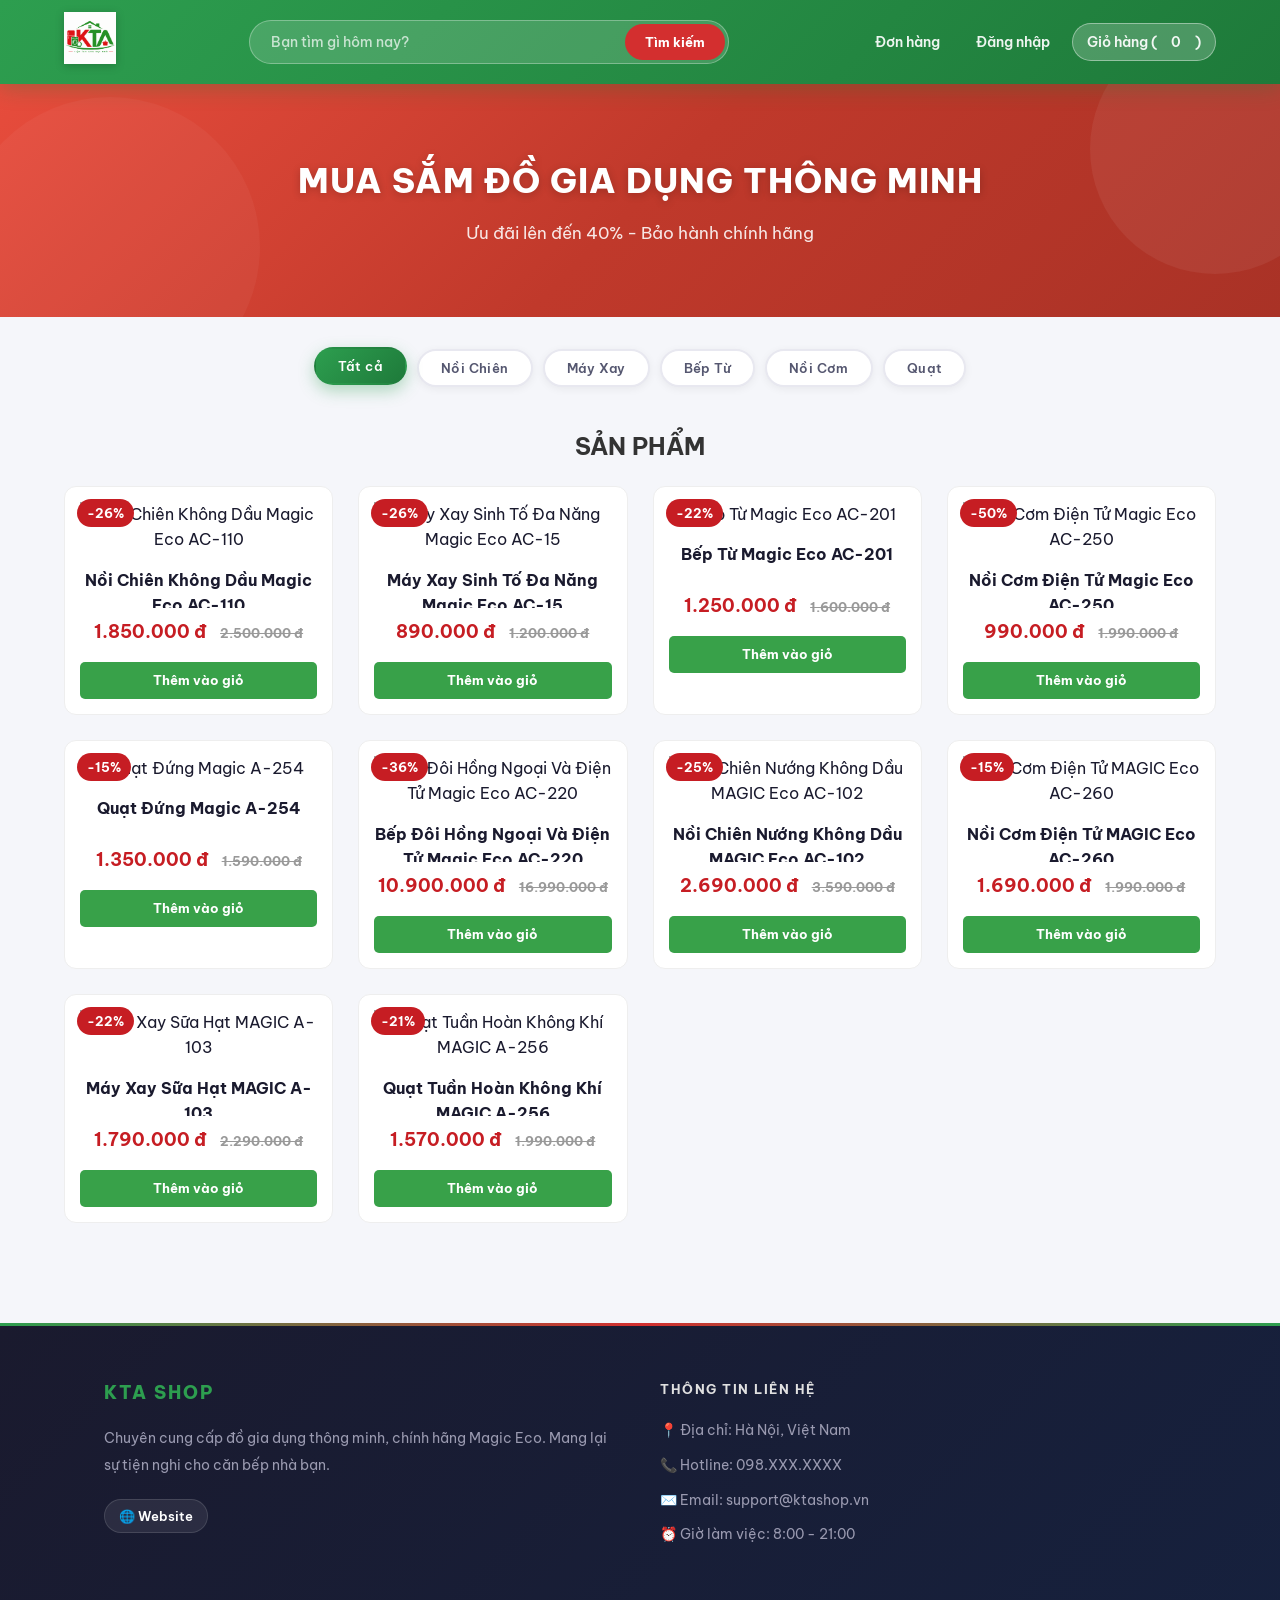
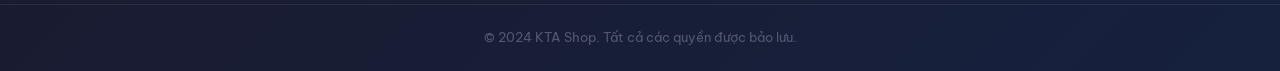
==== commit b6a75cc2: "cập nhật mục đơn hàng" ====
--- a/index.html
+++ b/index.html
@@ -27,6 +27,7 @@
         </div>
         <div class="header-right">
             <nav class="checkout-nav">
+                <a href="orders.html" id="orders-link">Đơn hàng</a>
                 <a href="login.html">Đăng nhập</a>
                 <a href="cart.html" id="cart-link">Giỏ hàng (<span id="cart-count">0</span>)</a>
             </nav>
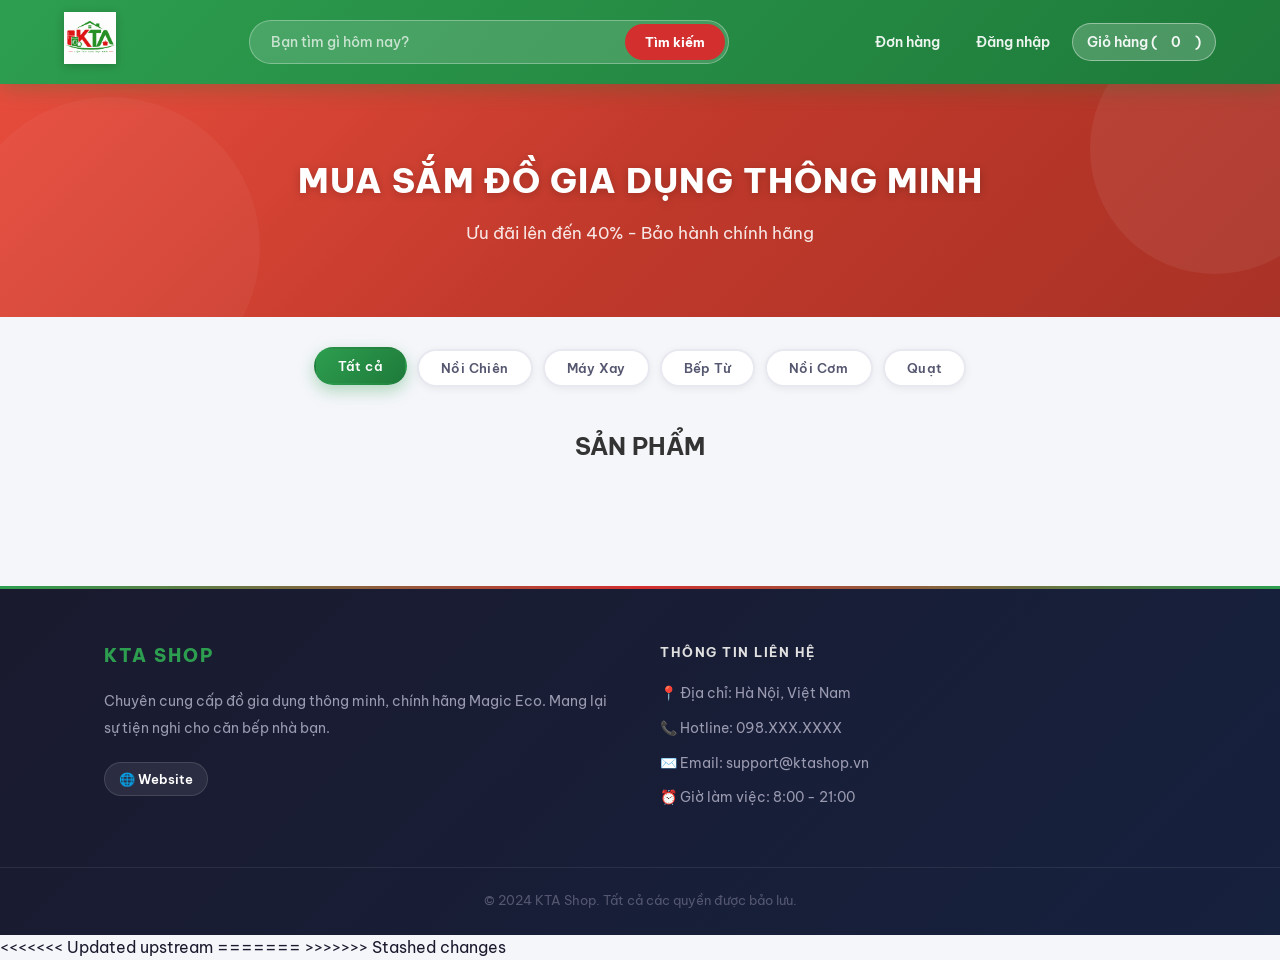
==== commit b54a642a: "Sửa conflict" ====
--- a/index.html
+++ b/index.html
@@ -75,9 +75,12 @@
     </div>
 </footer>
 
+<<<<<<< Updated upstream
 <!-- FIX: utils.js load trước, script dồn cuối body -->
 <script src="js/data.js"></script>
 <script src="js/utils.js"></script>
+=======
+>>>>>>> Stashed changes
 <script src="js/main.js"></script>
 <script src="js/auth.js"></script>
 <script src="js/cart.js"></script>
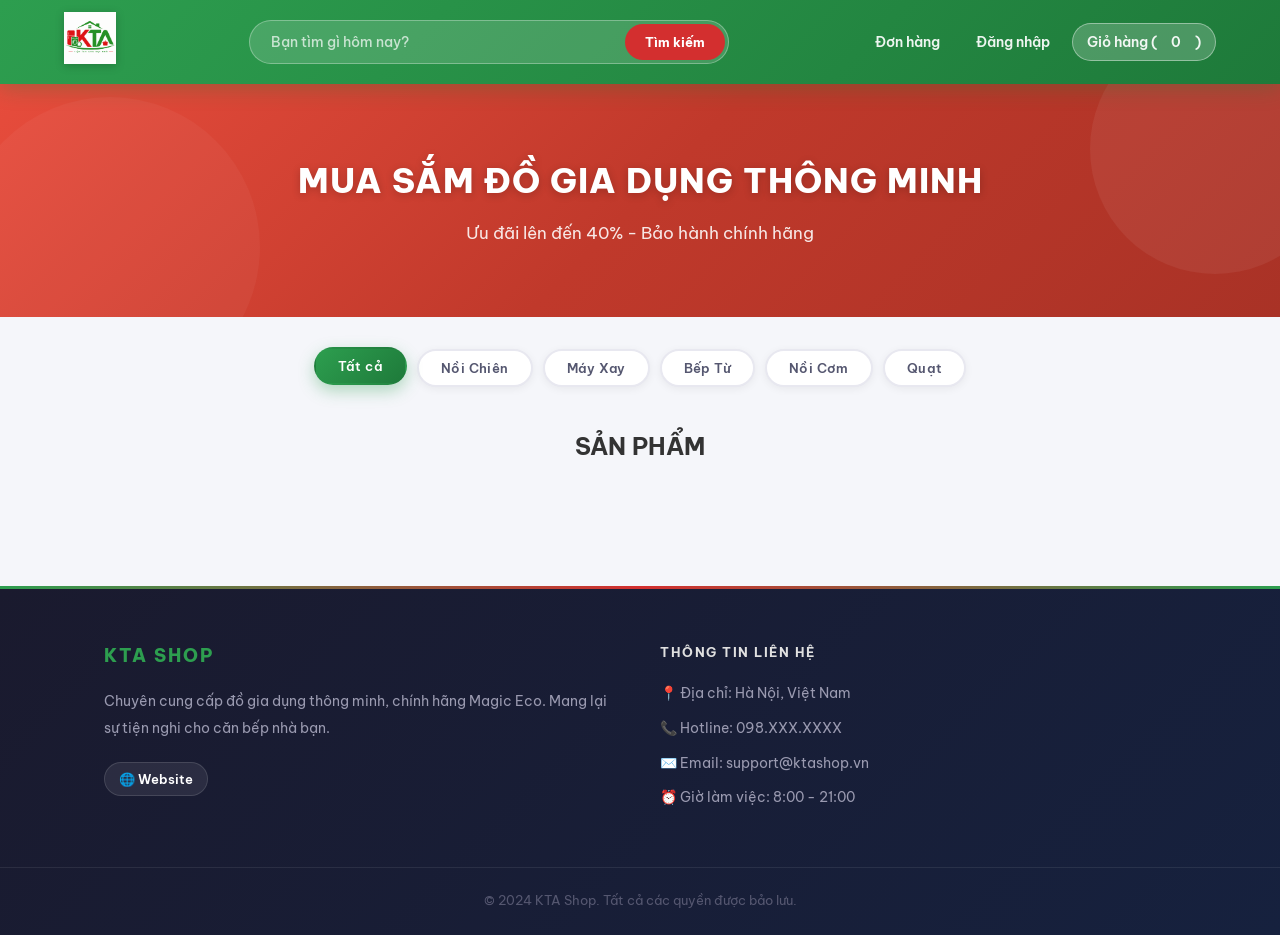
==== commit 9d85de64: "Bỏ backend và sửa lại frontend" ====
--- a/index.html
+++ b/index.html
@@ -75,12 +75,8 @@
     </div>
 </footer>
 
-<<<<<<< Updated upstream
-<!-- FIX: utils.js load trước, script dồn cuối body -->
 <script src="js/data.js"></script>
 <script src="js/utils.js"></script>
-=======
->>>>>>> Stashed changes
 <script src="js/main.js"></script>
 <script src="js/auth.js"></script>
 <script src="js/cart.js"></script>
